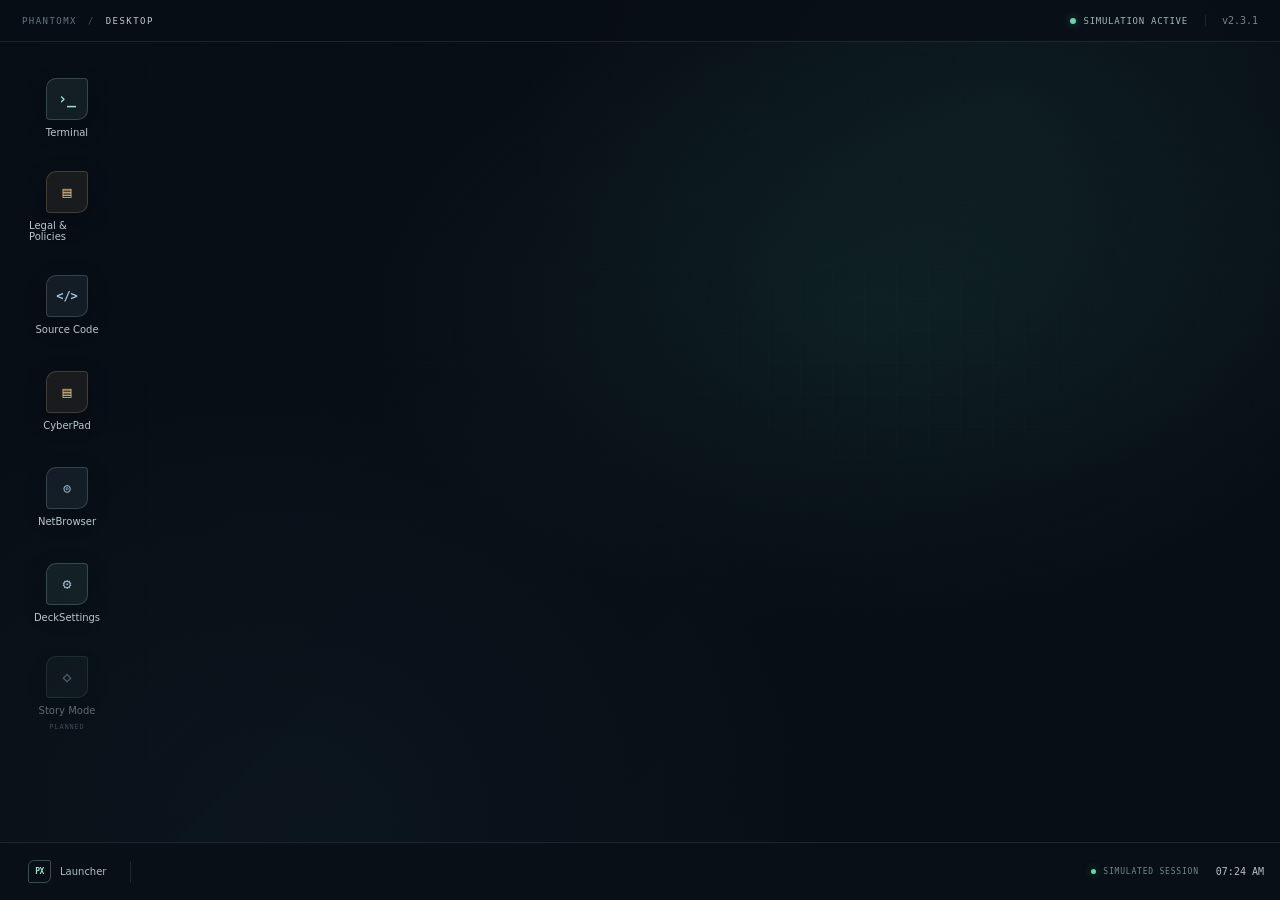
==== index.html @ 0cf3b045 "Label NetBrowser public web mode" ====
<!DOCTYPE html>
<html lang="en">
<head>
  <meta charset="UTF-8">
  <meta name="viewport" content="width=device-width, initial-scale=1.0">
  <meta name="description" content="PhantomX is a browser-based cyberdeck launcher and simulation platform for fictional systems and simulated command-line experiences.">
  <meta name="theme-color" content="#080e16">
  <meta name="color-scheme" content="dark">
  <title>PhantomX — Cyberdeck Launcher</title>
  <link rel="icon" href="./assets/phantomx-icon.svg" type="image/svg+xml">
  <link rel="apple-touch-icon" href="./assets/phantomx-icon.svg">
  <link rel="manifest" href="./manifest.json">
  <link rel="stylesheet" href="./style.css">
</head>
<body>
  <main id="desktop" aria-label="PhantomX cyberdeck launcher">
    <aside class="launcher-sidebar" aria-label="Launcher navigation">
      <a class="brand" href="./" aria-label="PhantomX home">
        <span class="brand-mark" aria-hidden="true">PX</span>
        <span class="brand-copy"><strong>PHANTOMX</strong><small>CYBERDECK LAUNCHER</small></span>
      </a>

      <div class="sidebar-divider"></div>
      <p class="sidebar-caption">WORKSPACE</p>
      <nav class="sidebar-nav" aria-label="Workspace">
        <a class="nav-link is-current" href="#overview" aria-current="page">
          <svg viewBox="0 0 24 24" aria-hidden="true"><rect x="3.5" y="3.5" width="7" height="7" rx="1.2"/><rect x="13.5" y="3.5" width="7" height="7" rx="1.2"/><rect x="3.5" y="13.5" width="7" height="7" rx="1.2"/><rect x="13.5" y="13.5" width="7" height="7" rx="1.2"/></svg>
          <span class="nav-label">Overview</span>
        </a>
        <button class="nav-link" type="button" data-window-launch="terminal-window">
          <svg viewBox="0 0 24 24" aria-hidden="true"><path d="m5 7 5 5-5 5"/><path d="M12 17h7"/></svg>
          <span class="nav-label">Terminal</span>
          <span class="nav-indicator" aria-hidden="true"></span>
        </button>
      </nav>

      <p class="sidebar-caption sidebar-caption-spaced">RESOURCES</p>
      <nav class="sidebar-nav" aria-label="Resources">
        <a class="nav-link" href="./legal/">
          <svg viewBox="0 0 24 24" aria-hidden="true"><path d="M6 3.75h8l4 4v12.5H6z"/><path d="M14 3.75v4h4M9 12h6M9 16h6"/></svg>
          <span class="nav-label">Legal &amp; policies</span>
        </a>
        <a class="nav-link" href="https://github.com/vruntime-labs/phantomx-os" target="_blank" rel="noopener noreferrer">
          <svg viewBox="0 0 24 24" aria-hidden="true"><path d="M9 19c-4.2 1.3-4.2-2.1-5.9-2.5M15 21v-3.4a3 3 0 0 0-.8-2.3c2.7-.3 5.5-1.3 5.5-6A4.7 4.7 0 0 0 18.4 6a4.3 4.3 0 0 0-.1-3.1S17.2 2.6 15 4.1a12.5 12.5 0 0 0-6 0C6.8 2.6 5.7 2.9 5.7 2.9A4.3 4.3 0 0 0 5.6 6a4.7 4.7 0 0 0-1.3 3.3c0 4.7 2.8 5.7 5.5 6A3 3 0 0 0 9 17.6V21"/></svg>
          <span class="nav-label">Source code</span>
          <span class="external-mark" aria-hidden="true">↗</span>
        </a>
      </nav>

      <div class="sidebar-bottom">
        <span class="sidebar-live-dot" aria-hidden="true"></span>
        <span class="sidebar-bottom-copy"><strong>BROWSER EDITION</strong><small>Simulation environment</small></span>
      </div>
    </aside>

    <section class="workspace" aria-label="Launcher workspace">
      <header class="topbar">
        <div class="breadcrumb"><span>PHANTOMX</span><span class="breadcrumb-slash">/</span><strong>DESKTOP</strong></div>
        <div class="topbar-right">
          <span class="environment-status"><span class="status-dot" aria-hidden="true"></span>SIMULATION ACTIVE</span>
          <span class="topbar-version">v2.3.1</span>
        </div>
      </header>

      <div class="desktop-canvas" aria-label="PhantomX desktop">
        <div class="desktop-shortcuts" aria-label="Desktop shortcuts">
          <button class="desktop-shortcut" type="button" data-window-launch="terminal-window">
            <span class="desktop-shortcut-icon terminal-shortcut-icon">›_</span><span>Terminal</span>
          </button>
          <a class="desktop-shortcut" href="./legal/">
            <span class="desktop-shortcut-icon docs-shortcut-icon">▤</span><span>Legal &amp; Policies</span>
          </a>
          <a class="desktop-shortcut" href="https://github.com/vruntime-labs/phantomx-os" target="_blank" rel="noopener noreferrer">
            <span class="desktop-shortcut-icon code-shortcut-icon">&lt;/&gt;</span><span>Source Code</span>
          </a>
          <button class="desktop-shortcut" type="button" data-window-launch="cyberpad-window"><span class="desktop-shortcut-icon docs-shortcut-icon">▤</span><span>CyberPad</span></button>
          <button class="desktop-shortcut" type="button" data-window-launch="netbrowser-window"><span class="desktop-shortcut-icon code-shortcut-icon">◎</span><span>NetBrowser</span></button>
          <button class="desktop-shortcut" type="button" data-window-launch="deck-settings-window"><span class="desktop-shortcut-icon mission-shortcut-icon">⚙</span><span>DeckSettings</span></button>
          <button class="desktop-shortcut" type="button" disabled aria-label="Story Mode planned">
            <span class="desktop-shortcut-icon mission-shortcut-icon">◇</span><span>Story Mode</span><small>PLANNED</small>
          </button>
        </div>
      </div>
      <div class="workspace-content" id="overview">
        <section class="welcome" aria-labelledby="welcome-title">
          <div class="eyebrow"><span class="eyebrow-line"></span>BROWSER-BASED CYBERDECK</div>
          <h1 id="welcome-title">Enter a world<br>built for <em>simulation.</em></h1>
          <p class="welcome-copy">A browser-based cyberdeck for simulated command-line experiences and fictional systems, with story-driven missions planned for a future phase.</p>
          <div class="welcome-actions">
            <button class="primary-action" type="button" data-window-launch="terminal-window">
              <span>Open terminal</span>
              <svg viewBox="0 0 20 20" aria-hidden="true"><path d="M4 10h11M10 5l5 5-5 5"/></svg>
            </button>
            <a class="secondary-action" href="https://github.com/vruntime-labs/phantomx-os#readme" target="_blank" rel="noopener noreferrer">Read project overview <span aria-hidden="true">↗</span></a>
          </div>
          <div class="welcome-meta" aria-label="Environment details">
            <span><i></i> NO HOST ACCESS</span>
            <span><i></i> LOCAL SESSION</span>
            <span><i></i> WEB APP</span>
          </div>
        </section>

        <section class="quick-access" aria-labelledby="quick-title">
          <div class="section-heading">
            <div><span class="section-kicker">GET STARTED</span><h2 id="quick-title">Quick access</h2></div>
            <span class="section-count">03 RESOURCES</span>
          </div>

          <div class="resource-list">
            <button class="resource-card" type="button" data-window-launch="terminal-window">
              <span class="resource-icon terminal-icon" aria-hidden="true"><svg viewBox="0 0 24 24"><path d="m5 7 5 5-5 5M12 17h7"/></svg></span>
              <span class="resource-copy"><strong>Cyberdeck Terminal</strong><small>Explore the simulated command line</small></span>
              <span class="resource-arrow" aria-hidden="true">↗</span>
            </button>
            <a class="resource-card" href="./legal/">
              <span class="resource-icon docs-icon" aria-hidden="true"><svg viewBox="0 0 24 24"><path d="M6 3.75h8l4 4v12.5H6z"/><path d="M14 3.75v4h4M9 12h6M9 16h6"/></svg></span>
              <span class="resource-copy"><strong>Legal &amp; policies</strong><small>Privacy, terms and responsible-use policies</small></span>
              <span class="resource-arrow" aria-hidden="true">↗</span>
            </a>
            <a class="resource-card" href="https://github.com/vruntime-labs/phantomx-os" target="_blank" rel="noopener noreferrer">
              <span class="resource-icon code-icon" aria-hidden="true"><svg viewBox="0 0 24 24"><path d="m8 8-4 4 4 4M16 8l4 4-4 4M14 5l-4 14"/></svg></span>
              <span class="resource-copy"><strong>Open-source repository</strong><small>Inspect the code and contribute</small></span>
              <span class="resource-arrow" aria-hidden="true">↗</span>
            </a>
          </div>
        </section>

        <div class="session-note">
          <span class="session-note-mark" aria-hidden="true">i</span>
          <p><strong>Simulation boundary</strong> PhantomX runs in your browser. Terminal commands and example files are simulated; they do not access your device or execute a host shell.</p>
        </div>
      </div>
    </section>

    <section id="vfs-explorer-window" class="window vfs-window" aria-label="VFS Explorer" aria-hidden="true" style="display:none; top:88px; left:180px; width:min(900px, calc(100vw - 220px)); height:min(590px, calc(100vh - 150px))">
      <header class="window-header" data-window-drag-handle>
        <div class="window-title"><span class="terminal-title-mark" aria-hidden="true">PX</span><span>VFS EXPLORER</span><span class="window-title-divider">/</span><span class="window-title-muted">VIRTUAL FILESYSTEM</span></div>
        <div class="window-controls" aria-label="Window controls">
          <button class="window-dot yellow" type="button" aria-label="Minimize VFS Explorer" title="Minimize" data-window-action="minimize"></button>
          <button class="window-dot green" type="button" aria-label="Maximize VFS Explorer" title="Maximize or restore" data-window-action="maximize"></button>
          <button class="window-dot red" type="button" aria-label="Close VFS Explorer" title="Close" data-window-action="close"></button>
        </div>
      </header>
      <div class="vfs-toolbar">
        <button type="button" data-vfs-up aria-label="Go to parent folder" title="Up">↑</button>
        <button type="button" data-vfs-refresh aria-label="Refresh files" title="Refresh">↻</button>
        <span id="vfs-current-path">/</span>
        <input id="vfs-new-name" type="text" placeholder="New item name" aria-label="New file or folder name">
        <button type="button" data-vfs-create="file">New file</button>
        <button type="button" data-vfs-create="folder">New folder</button>
      </div>
      <div class="vfs-content">
        <nav class="vfs-sidebar" aria-label="Virtual filesystem locations">
          <button type="button" data-vfs-navigate="/">Root</button>
          <button type="button" data-vfs-navigate="/home">Home</button>
          <button type="button" data-vfs-navigate="/sys">System</button>
          <button type="button" data-vfs-navigate="/logs">Logs</button>
        </nav>
        <div class="vfs-main">
          <div class="vfs-file-list-wrap">
            <div class="vfs-list-heading"><span>NAME</span><span>TYPE</span><span>SIZE</span></div>
            <div id="vfs-file-list" class="vfs-file-list" role="list" aria-label="Files and folders"></div>
          </div>
          <aside class="vfs-preview">
            <div class="vfs-preview-heading"><span>PREVIEW</span><span id="vfs-preview-path">NO FILE SELECTED</span></div>
            <textarea id="vfs-preview-content" spellcheck="false" aria-label="Selected virtual file contents" placeholder="Select a file to preview its contents." disabled></textarea>
            <div class="vfs-preview-footer">
              <span id="vfs-preview-status">READ ONLY UNTIL A FILE IS SELECTED</span>
              <button type="button" id="vfs-save-file" disabled>Save changes</button>
            </div>
          </aside>
        </div>
      </div>
    </section>

    <section id="cyberpad-window" class="window core-app-window" aria-label="CyberPad" aria-hidden="true" style="display:none; top:70px; left:150px; width:min(900px, calc(100vw - 220px)); height:min(620px, calc(100vh - 140px))">
      <header class="window-header" data-window-drag-handle>
        <div class="window-title"><span class="terminal-title-mark">PX</span><span>CYBERPAD</span><span class="window-title-divider">/</span><span class="window-title-muted">VIRTUAL NOTEBOOK</span></div>
        <div class="window-controls"><button class="window-dot yellow" type="button" aria-label="Minimize CyberPad" data-window-action="minimize"></button><button class="window-dot green" type="button" aria-label="Maximize CyberPad" data-window-action="maximize"></button><button class="window-dot red" type="button" aria-label="Close CyberPad" data-window-action="close"></button></div>
      </header>
      <div class="core-app-toolbar"><label for="cyberpad-path">VIRTUAL FILE</label><input id="cyberpad-path" value="/home/mission-notes.md" spellcheck="false"><button id="cyberpad-load" type="button">Open</button><button id="cyberpad-save" type="button">Save</button></div>
      <div class="core-app-body cyberpad-body"><div class="core-app-intro"><strong>SIMULATION NOTEBOOK</strong><span>Edits are stored in the shared virtual filesystem, not on your device.</span></div><textarea id="cyberpad-editor" spellcheck="false" aria-label="Virtual file editor"></textarea><div id="cyberpad-status" class="core-app-status" role="status">READY</div></div>
    </section>

    <section id="netbrowser-window" class="window core-app-window" aria-label="NetBrowser" aria-hidden="true" style="display:none; top:58px; left:110px; width:min(1020px, calc(100vw - 200px)); height:min(680px, calc(100vh - 130px))">
      <header class="window-header" data-window-drag-handle>
        <div class="window-title"><span class="terminal-title-mark">PX</span><span>NETBROWSER</span><span class="window-title-divider">/</span><span class="window-title-muted">PUBLIC WEB + LOCAL INTRANET</span></div>
        <div class="window-controls"><button class="window-dot yellow" type="button" aria-label="Minimize NetBrowser" data-window-action="minimize"></button><button class="window-dot green" type="button" aria-label="Maximize NetBrowser" data-window-action="maximize"></button><button class="window-dot red" type="button" aria-label="Close NetBrowser" data-window-action="close"></button></div>
      </header>
      <div class="netbrowser-toolbar">
        <button id="netbrowser-back" type="button" aria-label="Back" title="Back">←</button>
        <button id="netbrowser-forward" type="button" aria-label="Forward" title="Forward">→</button>
        <button id="netbrowser-reload" type="button" aria-label="Reload" title="Reload">↻</button>
        <span class="netbrowser-lock" aria-hidden="true">◇</span>
        <input id="netbrowser-address" value="intranet.phantom/" aria-label="Website address" spellcheck="false" autocomplete="url">
        <button id="netbrowser-go" type="button">Go</button>
        <button id="netbrowser-open-external" type="button">Open tab ↗</button>
      </div>
      <nav class="netbrowser-bookmarks" aria-label="NetBrowser bookmarks"><button type="button" data-netbrowser-route="intranet.phantom/">Intranet</button><button type="button" data-netbrowser-route="wiki.phantom/">Research Wiki</button><button type="button" data-netbrowser-route="ops.phantom/">Operations</button><button type="button" data-netbrowser-route="https://www.wikipedia.org/">Wikipedia</button><button type="button" data-netbrowser-route="https://www.google.com/">Google</button></nav>
      <div class="netbrowser-content">
        <div id="netbrowser-status" class="core-app-status" role="status">LOCAL SIMULATION</div>
        <main id="netbrowser-page" class="netbrowser-page"></main>
        <div id="netbrowser-frame-wrap" class="netbrowser-frame-wrap" hidden>
          <iframe id="netbrowser-frame" title="External website" loading="lazy" referrerpolicy="strict-origin-when-cross-origin" allow="fullscreen; autoplay; encrypted-media; picture-in-picture"></iframe>
          <p class="netbrowser-frame-note">Websites load directly from their publishers. Some sites block embedding or restrict sign-in in embedded views. If the page is blank or incomplete, choose <strong>Open tab</strong>. PhantomX does not proxy or read the page contents.</p>
        </div>
      </div>
      <footer class="netbrowser-footer">LOCAL INTRANET + DIRECT PUBLIC WEB <span>NO PROXY · EMBEDDING DEPENDS ON EACH WEBSITE</span></footer>
    </section>

    <section id="deck-settings-window" class="window core-app-window" aria-label="DeckSettings" aria-hidden="true" style="display:none; top:95px; left:210px; width:min(760px, calc(100vw - 220px)); height:min(560px, calc(100vh - 150px))">
      <header class="window-header" data-window-drag-handle>
        <div class="window-title"><span class="terminal-title-mark">PX</span><span>DECK SETTINGS</span><span class="window-title-divider">/</span><span class="window-title-muted">LOCAL PREFERENCES</span></div>
        <div class="window-controls"><button class="window-dot yellow" type="button" aria-label="Minimize DeckSettings" data-window-action="minimize"></button><button class="window-dot green" type="button" aria-label="Maximize DeckSettings" data-window-action="maximize"></button><button class="window-dot red" type="button" aria-label="Close DeckSettings" data-window-action="close"></button></div>
      </header>
      <div class="core-app-body settings-body">
        <div class="core-app-intro"><strong>PERSONALIZE YOUR CYBERDECK</strong><span>Preferences are stored locally in this browser.</span></div>
        <section class="settings-group"><div><h3>Interface theme</h3><p>Choose the accent used across the launcher.</p></div><select id="deck-theme" aria-label="Interface theme"><option value="mint">Phantom Mint</option><option value="ice">Arctic Ice</option><option value="amber">Signal Amber</option></select></section>
        <section class="settings-group"><div><h3>Desktop texture</h3><p>Adjust the subtle desktop background treatment.</p></div><select id="deck-wallpaper" aria-label="Desktop texture"><option value="grid">Technical grid</option><option value="quiet">Quiet gradient</option><option value="scanlines">Scanlines</option></select></section>
        <section class="settings-group"><div><h3>Interface sound preference</h3><p>This preference is saved; audio cues will be used as they are added to the shell.</p></div><label class="settings-toggle"><input id="deck-sounds" type="checkbox"><span>Enable</span></label></section>
        <section class="settings-group settings-data"><div><h3>Local preferences</h3><p>Reset only PhantomX appearance and interface preferences. Virtual files currently reset when the page reloads.</p></div><button id="deck-reset-settings" type="button" class="danger-subtle">Reset preferences</button></section>
        <div id="deck-settings-status" class="core-app-status" role="status">READY</div>
      </div>
    </section>

    <section id="netradar-window" class="window simulation-window" aria-label="NetRadar" aria-hidden="true" style="display:none; top:65px; left:135px; width:min(980px,calc(100vw - 190px)); height:min(640px,calc(100vh - 130px))">
      <header class="window-header" data-window-drag-handle><div class="window-title"><span class="terminal-title-mark">PX</span><span>NETRADAR</span><span class="window-title-divider">/</span><span class="window-title-muted">SIMULATED TOPOLOGY</span></div><div class="window-controls"><button class="window-dot yellow" type="button" aria-label="Minimize NetRadar" data-window-action="minimize"></button><button class="window-dot green" type="button" aria-label="Maximize NetRadar" data-window-action="maximize"></button><button class="window-dot red" type="button" aria-label="Close NetRadar" data-window-action="close"></button></div></header>
      <div class="simulation-toolbar"><span>PROJECT ASTER / LAB NETWORK</span><span>4 NODES · SYNTHETIC DATA</span></div>
      <div class="simulation-split"><div class="radar-stage"><svg id="netradar-map" viewBox="0 0 590 330" role="group" aria-label="Fictional network topology"></svg></div><aside id="netradar-details" class="simulation-detail"></aside></div>
      <footer class="simulation-footer">FICTIONAL PRIVATE ADDRESS SPACE · NO PACKETS SENT · NO LIVE HOST SCANNING</footer>
    </section>

    <section id="packetsniffer-window" class="window simulation-window" aria-label="PacketSniffer" aria-hidden="true" style="display:none; top:55px; left:100px; width:min(1020px,calc(100vw - 180px)); height:min(660px,calc(100vh - 120px))">
      <header class="window-header" data-window-drag-handle><div class="window-title"><span class="terminal-title-mark">PX</span><span>PACKET SNIFFER</span><span class="window-title-divider">/</span><span class="window-title-muted">SYNTHETIC TRAFFIC</span></div><div class="window-controls"><button class="window-dot yellow" type="button" aria-label="Minimize PacketSniffer" data-window-action="minimize"></button><button class="window-dot green" type="button" aria-label="Maximize PacketSniffer" data-window-action="maximize"></button><button class="window-dot red" type="button" aria-label="Close PacketSniffer" data-window-action="close"></button></div></header>
      <div class="simulation-toolbar"><span>CAPTURE: ASTER-LAB-01</span><span>4 SYNTHETIC RECORDS</span></div>
      <div class="packet-layout"><div class="packet-list-wrap"><div class="packet-list-head"><span>TIME</span><span>SOURCE</span><span>DESTINATION</span><span>REQUEST</span><span>CODE</span></div><div id="packet-list" class="packet-list"></div></div>
        <section class="packet-inspector"><div class="simulation-subhead">SELECTED PACKET</div><pre id="packet-detail" class="packet-detail"></pre><label for="packet-editor">EDIT SYNTHETIC REQUEST JSON</label><textarea id="packet-editor" spellcheck="false"></textarea><div class="packet-actions"><button id="packet-replay" type="button">Replay in sandbox</button><span id="packet-status" class="core-app-status">READY</span></div></section></div>
      <footer class="simulation-footer">LOCAL FIXTURES ONLY · REPLAY NEVER SENDS A NETWORK REQUEST</footer>
    </section>

    <section id="hashbreaker-window" class="window simulation-window" aria-label="HashBreaker" aria-hidden="true" style="display:none; top:80px; left:175px; width:min(900px,calc(100vw - 220px)); height:min(620px,calc(100vh - 150px))">
      <header class="window-header" data-window-drag-handle><div class="window-title"><span class="terminal-title-mark">PX</span><span>HASHBREAKER</span><span class="window-title-divider">/</span><span class="window-title-muted">ENCODING LAB</span></div><div class="window-controls"><button class="window-dot yellow" type="button" aria-label="Minimize HashBreaker" data-window-action="minimize"></button><button class="window-dot green" type="button" aria-label="Maximize HashBreaker" data-window-action="maximize"></button><button class="window-dot red" type="button" aria-label="Close HashBreaker" data-window-action="close"></button></div></header>
      <div class="core-app-body hashbreaker-body"><div class="core-app-intro"><strong>ENCODING &amp; HASH VERIFICATION</strong><span>Base64 and Caesar are reversible encodings. A cryptographic hash is checked against a candidate; it is not decrypted.</span></div>
        <label for="hash-input">INPUT / CANDIDATE TEXT</label><textarea id="hash-input" spellcheck="false" placeholder="Enter text or a Base64 value"></textarea>
        <div class="hash-controls"><div><label for="hash-shift">CAESAR SHIFT</label><input id="hash-shift" type="number" min="0" max="25" value="3"></div><div class="hash-buttons"><button id="hash-b64-encode" type="button">Base64 encode</button><button id="hash-b64-decode" type="button">Base64 decode</button><button id="hash-caesar-encode" type="button">Caesar encode</button><button id="hash-caesar-decode" type="button">Caesar decode</button></div></div>
        <label for="hash-output">OUTPUT / DIGEST</label><textarea id="hash-output" readonly spellcheck="false" placeholder="Result appears here"></textarea>
        <section class="hash-challenge"><div><strong>SHA-256 CANDIDATE CHECK</strong><p id="hash-hint"></p><code id="hash-target"></code></div><button id="hash-verify" type="button">Check one candidate</button><button id="hash-load-challenge" type="button">Reset challenge</button></section>
        <div id="hash-status" class="core-app-status" role="status">READY · NO BRUTE-FORCE ROUTINES</div>
      </div>
      <footer class="simulation-footer">OFFLINE EXERCISES · NO CREDENTIAL ATTACKS · NO HASH DECRYPTION</footer>
    </section>

    <section id="hexscope-window" class="window simulation-window" aria-label="HexScope" aria-hidden="true" style="display:none; top:85px; left:155px; width:min(1020px,calc(100vw - 200px)); height:min(660px,calc(100vh - 140px))">
      <header class="window-header" data-window-drag-handle><div class="window-title"><span class="terminal-title-mark">PX</span><span>HEXSCOPE</span><span class="window-title-divider">/</span><span class="window-title-muted">READ-ONLY FORENSICS</span></div><div class="window-controls"><button class="window-dot yellow" type="button" aria-label="Minimize HexScope" data-window-action="minimize"></button><button class="window-dot green" type="button" aria-label="Maximize HexScope" data-window-action="maximize"></button><button class="window-dot red" type="button" aria-label="Close HexScope" data-window-action="close"></button></div></header>
      <div class="core-app-toolbar"><label for="hexscope-file">VIRTUAL LOG</label><select id="hexscope-file"><option value="/logs/auth.log">auth.log</option><option value="/logs/trace.log">trace.log</option></select><input id="hexscope-search" placeholder="Filter log lines..." aria-label="Filter log lines"></div>
      <div class="hexscope-layout"><section><div class="simulation-subhead">TEXT VIEW</div><pre id="hexscope-text" class="hexscope-text"></pre></section><section><div class="simulation-subhead">HEX VIEW · FIRST 256 BYTES</div><pre id="hexscope-hex" class="hexscope-hex"></pre></section></div>
      <footer class="simulation-footer"><span id="hexscope-status" class="core-app-status">READ ONLY</span> · NO TRACE WIPING OR EVIDENCE MODIFICATION</footer>
    </section>

    <section id="opencam-window" class="window simulation-window" aria-label="OpenCam Viewer" aria-hidden="true" style="display:none; top:45px; left:85px; width:min(1040px,calc(100vw - 160px)); height:min(700px,calc(100vh - 110px))">
      <header class="window-header" data-window-drag-handle><div class="window-title"><span class="terminal-title-mark">PX</span><span>OPENCAM VIEWER</span><span class="window-title-divider">/</span><span class="window-title-muted">PUBLIC CAMERA DIRECTORY</span></div><div class="window-controls"><button class="window-dot yellow" type="button" aria-label="Minimize OpenCam Viewer" data-window-action="minimize"></button><button class="window-dot green" type="button" aria-label="Maximize OpenCam Viewer" data-window-action="maximize"></button><button class="window-dot red" type="button" aria-label="Close OpenCam Viewer" data-window-action="close"></button></div></header>
      <div class="opencam-toolbar"><div><strong>PUBLIC CAMERA DIRECTORY</strong><span>Open operator-published cameras and verified preview feeds</span></div><select id="opencam-category" aria-label="Filter camera category"><option value="all">All permitted categories</option><option value="traffic">Traffic</option><option value="weather">Weather</option><option value="park">Parks</option><option value="wildlife">Wildlife</option><option value="ski">Ski</option><option value="surf">Surf</option><option value="volcano">Volcano</option><option value="aurora">Aurora</option></select><button id="opencam-load" type="button">Load image previews</button></div>
      <div class="opencam-video-toolbar">
        <input id="opencam-video-url" type="url" placeholder="Paste an OpenCCTV camera page URL…" aria-label="OpenCCTV camera page URL">
        <button id="opencam-load-video" type="button">Load CCTV video</button>
        <button id="opencam-load-directory" type="button">Browse OpenCCTV</button>
        <button id="opencam-open-video-tab" type="button">Open source tab ↗</button>
      </div>
      <div class="opencam-content">
        <div id="opencam-status" class="core-app-status" role="status">PUBLIC CAMERA VIEWER READY · LOAD A DIRECTORY OR A CAMERA PAGE</div>
        <div id="opencam-player-wrap" class="opencam-player-wrap">
          <div id="opencam-player-empty" class="simulation-empty">Browse the OpenCCTV public camera directory, then paste a camera page address here. Camera pages that provide an official embed can display their own live video or refreshed image. Availability and media type depend on the publisher.</div>
          <iframe id="opencam-player" title="OpenCCTV public camera viewer" loading="lazy" referrerpolicy="strict-origin-when-cross-origin" allow="autoplay; fullscreen; picture-in-picture" allowfullscreen hidden></iframe>
        </div>
        <div class="opencam-section-heading"><strong>OPEN EYE · FREE PUBLIC PREVIEWS</strong><span>Still images, not continuous video</span></div>
        <div id="opencam-grid" class="opencam-grid"><p class="simulation-empty">Public camera previews load only after you request them. No location permission is needed.</p></div>
      </div>
      <footer class="simulation-footer"><span>PUBLIC SOURCES ONLY · NO PRIVATE CAMERA DISCOVERY OR STREAM BYPASS</span><button id="opencam-open-catalog" type="button">Open OpenEye directory ↗</button></footer>
    </section>

    <section id="terminal-window" class="window" aria-label="Cyberdeck Terminal" aria-hidden="true" style="display:none; top:112px">
      <header class="window-header" data-window-drag-handle>
        <div class="window-title"><span class="terminal-title-mark" aria-hidden="true">PX</span><span>TERMINAL</span><span class="window-title-divider">/</span><span class="window-title-muted">SESSION 01</span></div>
        <div class="window-controls" aria-label="Window controls">
          <button class="window-dot yellow" type="button" aria-label="Minimize Terminal" title="Minimize" data-window-action="minimize"></button>
          <button class="window-dot green" type="button" aria-label="Maximize Terminal" title="Maximize or restore" data-window-action="maximize"></button>
          <button class="window-dot red" type="button" aria-label="Close Terminal" title="Close" data-window-action="close"></button>
        </div>
      </header>
      <div id="terminal-body" class="window-body" role="log" aria-live="polite" aria-relevant="additions text">
        <p class="terminal-system-line">PHANTOMX INTERACTIVE CONSOLE <span>v2.3.1</span></p>
        <p>Browser session initialized.</p>
        <p>Type <span class="highlight">help</span> to view available commands.</p>
      </div>
      <form id="terminal-form" class="terminal-input-line" autocomplete="off">
        <label class="prompt" for="command-input">guest<span>@</span>phantomx:<b>/</b>$</label>
        <input type="text" id="command-input" name="command" autocomplete="off" autocapitalize="off" spellcheck="false" aria-label="Terminal command">
      </form>
    </section>
  </main>

  <aside id="start-menu" class="start-menu" aria-label="Start menu" aria-hidden="true">
    <div class="start-menu-brand"><span class="brand-mark small" aria-hidden="true">PX</span><span><strong>PHANTOMX</strong><small>LAUNCHER MENU</small></span></div>
    <label class="start-search-label" for="start-search">SEARCH APPLICATIONS</label>
    <input id="start-search" class="start-search" type="search" placeholder="Search apps..." autocomplete="off">
    <div class="start-menu-section-label">APPLICATIONS</div>
    <div id="start-app-list" class="start-app-list" aria-label="Registered applications"></div>
    <div class="start-menu-section-label start-links-heading">PROJECT RESOURCES</div>
    <nav class="start-links" aria-label="Project pages">
      <a href="./privacy/">Privacy Policy</a>
      <a href="./contributors/">Contributors</a>
      <a href="./legal/">Legal &amp; Policies</a>
      <a href="./security/">Security Policy</a>
      <a href="https://github.com/vruntime-labs/phantomx-os" target="_blank" rel="noopener noreferrer">Source Repository <span>↗</span></a>
    </nav>
    <div class="start-menu-footer">BROWSER EDITION <span>v2.3.1</span></div>
  </aside>

  <footer id="taskbar" aria-label="Launcher taskbar">
    <button class="start-btn" type="button" aria-expanded="false" aria-controls="start-menu" onclick="toggleStartMenu()"><span class="start-btn-mark" aria-hidden="true">PX</span><span>Launcher</span></button>
    <div class="taskbar-separator" aria-hidden="true"></div>
    <div id="taskbar-apps" class="taskbar-apps" aria-label="Running applications"></div>
    <div class="taskbar-right"><span class="taskbar-session"><i></i> SIMULATED SESSION</span><time id="taskbar-clock" class="taskbar-clock" aria-label="Local time">--:--</time></div>
  </footer>

  <script src="./kernel.js"></script>
  <script src="./apps/app-manifests.js"></script>
  <script src="./apps/browser-utils.js"></script>
  <script src="./app-registry.js"></script>
  <script src="./vfs.js"></script>
  <script src="./apps/core-apps.js"></script>
  <script src="./apps/simulation-data.js"></script>
  <script src="./apps/simulation-tools.js"></script>
  <script src="./public-pages.js"></script>
  <script src="./script.js"></script>
  <script>
    if ('serviceWorker' in navigator) {
      window.addEventListener('load', () => {
        navigator.serviceWorker.register('./sw.js').catch((error) => {
          console.warn('PhantomX offline support could not be registered:', error);
        });
      });
    }
  </script>
</body>
</html>
---- style.css ----
:root {
  color-scheme: dark;
  font-family: "Segoe UI", "Helvetica Neue", system-ui, sans-serif;
  background: #080e16;
  color: #e9f0f4;
  --taskbar-height: 58px;
  --sidebar-width: 228px;
  --ink: #080e16;
  --panel: #101923;
  --panel-raised: #14212c;
  --line: rgba(177, 201, 211, .12);
  --muted: #82949e;
  --soft: #b7c5cb;
  --text: #e9f0f4;
  --mint: #9fe3c4;
  --mint-strong: #6bd5a6;
  --amber: #e4b77a;
  --mono: "Cascadia Code", "SFMono-Regular", Consolas, monospace;
}
* { box-sizing: border-box; }
html, body { width: 100%; height: 100%; margin: 0; }
body {
  min-height: 100vh;
  overflow: hidden;
  color: var(--text);
  background:
    radial-gradient(ellipse at 79% 12%, rgba(38, 91, 86, .17), transparent 34%),
    radial-gradient(ellipse at 23% 92%, rgba(36, 75, 89, .14), transparent 40%),
    #080e16;
}
body::before {
  position: fixed;
  inset: 0;
  z-index: 0;
  pointer-events: none;
  content: "";
  opacity: .16;
  background-image: linear-gradient(rgba(150, 186, 183, .055) 1px, transparent 1px), linear-gradient(90deg, rgba(150, 186, 183, .055) 1px, transparent 1px);
  background-size: 48px 48px;
  mask-image: linear-gradient(90deg, transparent, #000 22%, #000 85%, transparent);
}
button, input { font: inherit; }
button { color: inherit; }
button, a { -webkit-tap-highlight-color: transparent; }
a { color: inherit; }
#desktop {
  position: absolute;
  inset: 0 0 var(--taskbar-height);
  z-index: 1;
  display: grid;
  grid-template-columns: var(--sidebar-width) minmax(0, 1fr);
  overflow: hidden;
}
.launcher-sidebar {
  position: relative;
  z-index: 12;
  display: flex;
  flex-direction: column;
  min-width: 0;
  padding: 25px 16px 18px;
  border-right: 1px solid var(--line);
  background: rgba(10, 17, 25, .92);
}
.brand {
  display: flex;
  align-items: center;
  gap: 11px;
  min-height: 46px;
  padding: 0 7px;
  text-decoration: none;
}
.brand-mark {
  display: grid;
  width: 38px;
  height: 38px;
  flex: 0 0 38px;
  place-items: center;
  border: 1px solid rgba(159, 227, 196, .34);
  border-radius: 11px 4px 11px 4px;
  background: linear-gradient(145deg, rgba(111, 202, 164, .17), rgba(111, 202, 164, .035));
  color: var(--mint);
  font: 700 12px var(--mono);
  letter-spacing: -.08em;
}
.brand-copy, .sidebar-bottom-copy, .start-menu-brand > span:last-child {
  display: flex;
  flex-direction: column;
  gap: 4px;
  min-width: 0;
}
.brand-copy strong, .start-menu-brand strong {
  color: #f1f6f5;
  font-size: 12px;
  letter-spacing: .16em;
}
.brand-copy small, .start-menu-brand small {
  color: #748891;
  font: 9px var(--mono);
  letter-spacing: .1em;
  white-space: nowrap;
}
.sidebar-divider { height: 1px; margin: 26px 2px 24px; background: var(--line); }
.sidebar-caption {
  margin: 0 9px 11px;
  color: #61747d;
  font: 9px var(--mono);
  letter-spacing: .17em;
}
.sidebar-caption-spaced { margin-top: 30px; }
.sidebar-nav { display: flex; flex-direction: column; gap: 5px; }
.nav-link {
  position: relative;
  display: flex;
  width: 100%;
  min-height: 42px;
  align-items: center;
  gap: 12px;
  padding: 0 11px;
  border: 1px solid transparent;
  border-radius: 7px;
  background: transparent;
  color: #91a2aa;
  font-size: 12px;
  text-align: left;
  text-decoration: none;
  cursor: pointer;
  transition: color 160ms ease, background 160ms ease, border-color 160ms ease;
}
.nav-link svg, .resource-icon svg, .start-app-icon svg {
  width: 17px;
  height: 17px;
  fill: none;
  stroke: currentColor;
  stroke-width: 1.5;
  stroke-linecap: round;
  stroke-linejoin: round;
}
.nav-link:hover { border-color: rgba(159, 227, 196, .12); background: rgba(159, 227, 196, .055); color: #d9e9e4; }
.nav-link.is-current {
  border-color: rgba(159, 227, 196, .16);
  background: linear-gradient(90deg, rgba(107, 213, 166, .13), rgba(107, 213, 166, .035));
  color: var(--mint);
}
.nav-link.is-current::before {
  position: absolute;
  top: 9px;
  bottom: 9px;
  left: -17px;
  width: 2px;
  border-radius: 2px;
  background: var(--mint-strong);
  content: "";
}
.nav-indicator { width: 5px; height: 5px; margin-left: auto; border-radius: 50%; background: var(--mint-strong); box-shadow: 0 0 10px rgba(107, 213, 166, .55); }
.external-mark { margin-left: auto; color: #60737c; font-size: 13px; }
.sidebar-bottom {
  display: flex;
  align-items: center;
  gap: 10px;
  margin-top: auto;
  padding: 14px 8px 4px;
  border-top: 1px solid var(--line);
}
.sidebar-live-dot, .status-dot, .taskbar-session i {
  width: 7px;
  height: 7px;
  flex: 0 0 7px;
  border-radius: 50%;
  background: var(--mint-strong);
  box-shadow: 0 0 10px rgba(107, 213, 166, .48);
}
.sidebar-bottom-copy strong { color: #9cabb1; font: 9px var(--mono); letter-spacing: .1em; }
.sidebar-bottom-copy small { color: #61747d; font-size: 10px; }
.workspace { position: relative; min-width: 0; overflow: hidden; }
.topbar {
  position: relative;
  z-index: 2;
  display: flex;
  height: 66px;
  align-items: center;
  justify-content: space-between;
  gap: 16px;
  padding: 0 34px;
  border-bottom: 1px solid var(--line);
  background: rgba(8, 14, 22, .32);
}
.breadcrumb { display: flex; align-items: center; gap: 11px; color: #637780; font: 9px var(--mono); letter-spacing: .16em; }
.breadcrumb strong { color: #c0cdd0; font-weight: 500; }
.breadcrumb-slash { color: #42545c; }
.topbar-right { display: flex; align-items: center; gap: 17px; }
.environment-status { display: flex; align-items: center; gap: 8px; color: #9eb8ae; font: 9px var(--mono); letter-spacing: .08em; }
.status-dot { width: 6px; height: 6px; flex-basis: 6px; }
.topbar-version { padding-left: 16px; border-left: 1px solid var(--line); color: #71848c; font: 10px var(--mono); }
.workspace-content {
  position: relative;
  height: calc(100% - 66px);
  overflow: auto;
  padding: 54px 42px 32px;
  scrollbar-width: thin;
  scrollbar-color: #31434a transparent;
}
.welcome { position: relative; z-index: 1; width: min(420px, 39%); min-width: 330px; animation: welcome-enter 520ms cubic-bezier(.2,.75,.25,1) both; }
.eyebrow, .section-kicker, .section-count { color: #7fae9d; font: 9px var(--mono); letter-spacing: .17em; }
.eyebrow { display: flex; align-items: center; gap: 10px; }
.eyebrow-line { display: inline-block; width: 22px; height: 1px; background: var(--mint-strong); }
.welcome h1 {
  margin: 22px 0 17px;
  color: #edf4f2;
  font-size: clamp(36px, 4.1vw, 56px);
  font-weight: 560;
  line-height: 1.04;
  letter-spacing: -.065em;
}
.welcome h1 em { color: var(--mint); font-style: normal; }
.welcome-copy { max-width: 390px; margin: 0; color: #9aaab0; font-size: 13px; line-height: 1.8; }
.welcome-actions { display: flex; align-items: center; flex-wrap: wrap; gap: 17px; margin-top: 26px; }
.primary-action {
  display: inline-flex;
  min-height: 42px;
  align-items: center;
  gap: 18px;
  padding: 0 15px;
  border: 1px solid rgba(159, 227, 196, .42);
  border-radius: 5px;
  background: linear-gradient(135deg, #a6e6c9, #79d5ac);
  color: #10221c;
  font-size: 11px;
  font-weight: 700;
  cursor: pointer;
  box-shadow: 0 7px 22px rgba(74, 176, 132, .12);
  transition: transform 160ms ease, box-shadow 160ms ease, filter 160ms ease;
}
.primary-action svg { width: 16px; height: 16px; fill: none; stroke: currentColor; stroke-width: 1.7; stroke-linecap: round; stroke-linejoin: round; }
.primary-action:hover { transform: translateY(-2px); box-shadow: 0 10px 26px rgba(74, 176, 132, .2); filter: brightness(1.04); }
.secondary-action { color: #aab9bd; font-size: 11px; text-decoration: none; transition: color 160ms ease; }
.secondary-action span { padding-left: 4px; color: var(--mint); }
.secondary-action:hover { color: #e6f0ed; }
.welcome-meta { display: flex; flex-wrap: wrap; gap: 15px; margin-top: 28px; color: #71858b; font: 8px var(--mono); letter-spacing: .08em; }
.welcome-meta span { display: inline-flex; align-items: center; gap: 6px; }
.welcome-meta i { width: 4px; height: 4px; border-radius: 50%; background: #6a9f89; }
.quick-access { position: relative; z-index: 1; width: min(420px, 39%); min-width: 330px; margin-top: 46px; animation: welcome-enter 620ms 80ms cubic-bezier(.2,.75,.25,1) both; }
.section-heading { display: flex; align-items: end; justify-content: space-between; margin-bottom: 13px; }
.section-heading h2 { margin: 6px 0 0; color: #dfe9e7; font-size: 15px; font-weight: 550; letter-spacing: -.025em; }
.section-count { color: #5e7179; font-size: 8px; }
.resource-list { display: flex; flex-direction: column; gap: 7px; }
.resource-card {
  display: flex;
  width: 100%;
  min-height: 57px;
  align-items: center;
  gap: 12px;
  padding: 8px 11px;
  border: 1px solid rgba(177, 201, 211, .1);
  border-radius: 6px;
  background: rgba(17, 28, 38, .66);
  color: inherit;
  text-align: left;
  text-decoration: none;
  cursor: pointer;
  transition: border-color 160ms ease, background 160ms ease, transform 160ms ease;
}
.resource-card:hover { transform: translateX(3px); border-color: rgba(159, 227, 196, .25); background: rgba(25, 43, 49, .88); }
.resource-icon { display: grid; width: 34px; height: 34px; flex: 0 0 34px; place-items: center; border: 1px solid rgba(159, 227, 196, .15); border-radius: 5px; background: rgba(159, 227, 196, .06); color: var(--mint); }
.docs-icon { border-color: rgba(228, 183, 122, .16); background: rgba(228, 183, 122, .055); color: var(--amber); }
.code-icon { color: #9bb8d0; border-color: rgba(155, 184, 208, .17); background: rgba(155, 184, 208, .055); }
.resource-copy { display: flex; flex: 1; flex-direction: column; gap: 4px; min-width: 0; }
.resource-copy strong { color: #c9d5d7; font-size: 10px; font-weight: 600; }
.resource-copy small { overflow: hidden; color: #748890; font-size: 9px; text-overflow: ellipsis; white-space: nowrap; }
.resource-arrow { color: #71868d; font-size: 13px; transition: color 160ms ease, transform 160ms ease; }
.resource-card:hover .resource-arrow { transform: translate(2px, -2px); color: var(--mint); }
.session-note { display: flex; max-width: 420px; align-items: flex-start; gap: 10px; margin-top: 23px; padding-top: 14px; border-top: 1px solid var(--line); }
.session-note-mark { display: grid; width: 16px; height: 16px; flex: 0 0 16px; place-items: center; border: 1px solid rgba(159, 227, 196, .24); border-radius: 50%; color: var(--mint); font: 10px var(--mono); }
.session-note p { margin: 0; color: #74868d; font-size: 9px; line-height: 1.6; }
.session-note strong { display: block; margin-bottom: 2px; color: #a8b8ba; font-size: 9px; font-weight: 600; }

/* Floating terminal window */
.window {
  position: absolute;
  top: 112px;
  left: calc(var(--sidebar-width) + min(43vw, 570px));
  display: flex;
  flex-direction: column;
  width: min(590px, calc(100vw - var(--sidebar-width) - min(43vw, 570px) - 30px));
  height: min(470px, calc(100vh - 205px));
  min-width: min(320px, calc(100vw - 16px));
  min-height: 220px;
  max-width: calc(100vw - 16px);
  max-height: calc(100vh - 74px);
  overflow: hidden;
  border: 1px solid rgba(166, 201, 192, .2);
  border-radius: 9px;
  background: rgba(12, 21, 29, .97);
  box-shadow: 0 28px 80px rgba(0, 0, 0, .48), 0 0 0 1px rgba(159, 227, 196, .025);
  z-index: 10;
  animation: terminal-enter 480ms 100ms cubic-bezier(.2,.75,.25,1) both;
}
.window.maximized {
  inset: 0;
  width: 100% !important;
  height: 100% !important;
  max-width: none;
  max-height: none;
  resize: none;
  border-radius: 0;
  border: 0;
}
.window-header {
  min-height: 43px;
  flex: 0 0 auto;
  display: flex;
  align-items: center;
  justify-content: space-between;
  gap: 12px;
  padding: 9px 13px;
  border-bottom: 1px solid rgba(177, 201, 211, .1);
  background: linear-gradient(90deg, rgba(25, 39, 48, .98), rgba(17, 29, 38, .98));
  cursor: grab;
  touch-action: none;
}
.window-header:active { cursor: grabbing; }
.window-title { display: flex; align-items: center; gap: 9px; color: #d5e2de; font: 9px var(--mono); letter-spacing: .11em; }
.terminal-title-mark { display: grid; width: 22px; height: 22px; place-items: center; border: 1px solid rgba(159, 227, 196, .3); border-radius: 5px 2px 5px 2px; color: var(--mint); font-size: 8px; font-weight: 700; letter-spacing: -.08em; }
.window-title-divider { color: #455b61; }
.window-title-muted { color: #71868c; font-size: 8px; }
.window-controls { display: flex; align-items: center; gap: 8px; }
.window-dot { width: 11px; height: 11px; flex: 0 0 11px; padding: 0; border: 0; border-radius: 50%; cursor: pointer; opacity: .82; transition: opacity 140ms ease, transform 140ms ease; }
.window-dot:hover { transform: scale(1.12); opacity: 1; }
.window-dot:focus-visible, button:focus-visible, a:focus-visible, input:focus-visible { outline: 2px solid var(--mint); outline-offset: 3px; }
.window-dot.red { background: #d66d68; }
.window-dot.yellow { background: #d5ae6f; }
.window-dot.green { background: #78bd94; }
.window-body {
  flex: 1 1 auto;
  min-height: 0;
  overflow: auto;
  padding: 19px 20px;
  color: #aebdc0;
  font: 12px/1.75 var(--mono);
  white-space: pre-wrap;
  overflow-wrap: anywhere;
  user-select: text;
  scrollbar-width: thin;
  scrollbar-color: #344b4d transparent;
}
.window-body p { margin: 0 0 9px; }
.window-body .terminal-system-line { margin-bottom: 17px; color: #d1e3dc; font-size: 10px; letter-spacing: .08em; }
.terminal-system-line span { margin-left: 7px; color: #6f9989; }
.highlight, .prompt { color: var(--mint); font-weight: 600; }
.terminal-error { color: #e58e83; }
.terminal-input-line {
  display: flex;
  align-items: center;
  gap: 9px;
  flex: 0 0 auto;
  min-width: 0;
  padding: 13px 18px;
  border-top: 1px solid rgba(177, 201, 211, .1);
  background: rgba(8, 15, 21, .98);
  font: 11px var(--mono);
}
.prompt { flex: 0 0 auto; white-space: nowrap; }
.prompt span { color: #6f9989; }
.prompt b { color: #9aadb0; font-weight: 400; }
#command-input { flex: 1 1 auto; min-width: 0; padding: 2px 0; border: 0; outline: 0; background: transparent; color: #e8f0ed; font: inherit; user-select: text; }
#command-input:focus-visible { outline: none; }
.start-menu {
  position: fixed;
  left: 12px;
  bottom: calc(var(--taskbar-height) + 10px);
  z-index: 2000;
  display: none;
  flex-direction: column;
  gap: 8px;
  width: min(340px, calc(100vw - 24px));
  max-height: min(75vh, 520px);
  overflow: auto;
  padding: 17px;
  border: 1px solid rgba(159, 227, 196, .2);
  border-radius: 9px;
  background: rgba(11, 19, 27, .98);
  box-shadow: 0 24px 60px rgba(0, 0, 0, .62);
  backdrop-filter: blur(24px);
}
.start-menu.open { display: flex; animation: menu-enter 150ms ease-out both; }
.start-menu-brand { display: flex; align-items: center; gap: 10px; padding: 1px 2px 13px; border-bottom: 1px solid var(--line); }
.brand-mark.small { width: 31px; height: 31px; flex-basis: 31px; border-radius: 8px 3px 8px 3px; font-size: 10px; }
.start-menu-brand strong { font-size: 10px; }
.start-menu-brand small { font-size: 8px; }
.start-menu-section-label { margin: 7px 2px 2px; color: #627780; font: 8px var(--mono); letter-spacing: .16em; }
.start-menu-section-label.start-links-heading { margin-top: 13px; }
.start-app { display: flex; min-height: 43px; align-items: center; gap: 10px; padding: 7px 9px; border: 1px solid rgba(159, 227, 196, .13); border-radius: 6px; background: rgba(159, 227, 196, .055); color: #d6e4df; font-size: 11px; text-align: left; cursor: pointer; }
.start-app:hover { border-color: rgba(159, 227, 196, .3); background: rgba(159, 227, 196, .1); }
.start-app-icon { display: grid; width: 28px; height: 28px; place-items: center; border: 1px solid rgba(159, 227, 196, .18); border-radius: 5px; color: var(--mint); }
.start-app-icon svg { width: 15px; height: 15px; }
.start-app-state { margin-left: auto; color: #78a991; font: 8px var(--mono); letter-spacing: .08em; }
.start-links { display: flex; flex-direction: column; gap: 2px; }
.start-links a { display: flex; justify-content: space-between; padding: 9px 10px; border: 1px solid transparent; border-radius: 5px; color: #9cabb0; font-size: 10px; text-decoration: none; }
.start-links a:hover, .start-links a:focus-visible { border-color: rgba(159, 227, 196, .15); background: rgba(159, 227, 196, .06); color: var(--mint); }
.start-links a span { color: #60747c; }
.start-menu-footer { display: flex; justify-content: space-between; margin-top: 8px; padding-top: 11px; border-top: 1px solid var(--line); color: #64777e; font: 8px var(--mono); letter-spacing: .12em; }
.start-menu-footer span { color: #91a4a7; }
#taskbar {
  position: fixed;
  inset: auto 0 0;
  z-index: 1000;
  display: flex;
  align-items: center;
  gap: 12px;
  width: 100%;
  height: var(--taskbar-height);
  padding: 0 16px;
  border-top: 1px solid rgba(177, 201, 211, .13);
  background: rgba(9, 16, 23, .96);
  backdrop-filter: blur(20px);
}
.start-btn, .taskbar-item {
  display: inline-flex;
  min-height: 36px;
  align-items: center;
  gap: 9px;
  padding: 0 11px;
  border: 1px solid transparent;
  border-radius: 6px;
  background: transparent;
  color: #aebdc0;
  font-size: 10px;
  cursor: pointer;
  transition: color 150ms ease, background 150ms ease, border-color 150ms ease;
}
.start-btn:hover, .taskbar-item:hover { border-color: rgba(159, 227, 196, .16); background: rgba(159, 227, 196, .07); color: #e4efea; }
.start-btn-mark { display: grid; width: 23px; height: 23px; place-items: center; border: 1px solid rgba(159, 227, 196, .3); border-radius: 6px 2px 6px 2px; color: var(--mint); font: 700 8px var(--mono); letter-spacing: -.08em; }
.taskbar-separator { width: 1px; height: 22px; background: var(--line); }
.taskbar-apps { display: flex; flex: 1 1 auto; align-items: center; gap: 6px; min-width: 0; overflow-x: auto; overflow-y: hidden; scrollbar-width: thin; }
.taskbar-item { min-height: 34px; border-color: rgba(177, 201, 211, .08); }
.taskbar-item.is-active { border-color: rgba(159, 227, 196, .2); background: rgba(159, 227, 196, .075); color: #d4e6dc; }
.taskbar-item.is-minimized { opacity: .62; }
.taskbar-terminal-mark { color: var(--mint); font: 12px var(--mono); }
.taskbar-right { display: flex; align-items: center; gap: 17px; margin-left: auto; }
.taskbar-session { display: flex; align-items: center; gap: 7px; color: #71878b; font: 8px var(--mono); letter-spacing: .1em; }
.taskbar-session i { width: 5px; height: 5px; flex-basis: 5px; }
.taskbar-clock { color: #b5c2c2; font: 10px var(--mono); white-space: nowrap; }
@keyframes welcome-enter { from { opacity: 0; transform: translateY(9px); } to { opacity: 1; transform: translateY(0); } }
@keyframes terminal-enter { from { opacity: 0; transform: translateY(8px) scale(.995); } to { opacity: 1; transform: translateY(0) scale(1); } }
@keyframes menu-enter { from { opacity: 0; transform: translateY(5px); } to { opacity: 1; transform: translateY(0); } }
@media (max-width: 1100px) {
  :root { --sidebar-width: 76px; }
  .launcher-sidebar { align-items: center; padding-right: 10px; padding-left: 10px; }
  .brand { padding: 0; }
  .brand-copy, .sidebar-caption, .nav-label, .external-mark, .sidebar-bottom-copy { display: none; }
  .sidebar-divider { width: 100%; margin: 24px 0 20px; }
  .sidebar-nav { width: 100%; }
  .nav-link { justify-content: center; padding: 0; }
  .nav-link.is-current::before { left: -11px; }
  .nav-indicator { position: absolute; top: 7px; right: 8px; }
  .sidebar-bottom { justify-content: center; width: 100%; padding: 14px 0 4px; }
  .workspace-content { padding-right: 26px; padding-left: 28px; }
  .welcome, .quick-access { width: min(350px, 37%); min-width: 290px; }
  .window { left: calc(var(--sidebar-width) + min(36vw, 370px)); width: min(560px, calc(100vw - var(--sidebar-width) - min(36vw, 370px) - 24px)); }
}
@media (max-width: 880px) {
  :root { --taskbar-height: 54px; }
  #desktop { grid-template-columns: minmax(0, 1fr); }
  .launcher-sidebar { display: none; }
  .topbar { height: 52px; padding: 0 18px; }
  .topbar-right { gap: 10px; }
  .environment-status { font-size: 8px; }
  .topbar-version { padding-left: 10px; font-size: 9px; }
  .workspace-content { height: calc(100% - 52px); padding: 28px 20px 20px; }
  .welcome { width: 100%; min-width: 0; }
  .welcome h1 { margin-top: 15px; font-size: clamp(34px, 10vw, 46px); }
  .welcome-copy { max-width: 460px; font-size: 12px; }
  .welcome-actions { gap: 13px; margin-top: 18px; }
  .welcome-meta { gap: 10px; margin-top: 17px; font-size: 7px; }
  .quick-access { display: none; }
  .session-note { display: none; }
  .window {
    top: auto !important;
    left: 12px !important;
    bottom: 12px;
    width: calc(100vw - 24px) !important;
    height: min(42vh, 350px);
    min-width: 0;
    min-height: 190px;
    max-width: calc(100vw - 24px);
    border-radius: 8px;
  }
  .window.maximized { inset: 0; bottom: 0; width: 100% !important; height: 100% !important; }
  .window-body { padding: 13px 14px; font-size: 11px; }
  .terminal-input-line { padding: 11px 13px; gap: 7px; font-size: 10px; }
  .prompt { font-size: 9px; }
  #taskbar { padding: 0 10px; gap: 8px; }
  .start-btn { padding: 0 7px; }
  .taskbar-session { display: none; }
  .taskbar-right { gap: 0; }
}
@media (max-width: 380px) {
  .environment-status { letter-spacing: .02em; }
  .welcome h1 { font-size: 33px; }
  .secondary-action { font-size: 10px; }
  .welcome-meta { gap: 7px; }
  .welcome-meta span { gap: 4px; }
  .taskbar-item { padding: 0 8px; }
}
@media (prefers-reduced-motion: reduce) {
  *, *::before, *::after { scroll-behavior: auto !important; transition-duration: .01ms !important; animation-duration: .01ms !important; animation-iteration-count: 1 !important; }
}


/* Desktop shell evolution: preserve the existing launcher components while presenting them as a desktop. */
#desktop { grid-template-columns: minmax(0, 1fr); }
.launcher-sidebar { display: none; }
.workspace { min-height: 0; }
.topbar { height: 42px; padding: 0 22px; background: rgba(8,14,22,.76); }
.workspace-content { display: none; }
.desktop-canvas {
  position: absolute;
  inset: 42px 0 0;
  overflow: hidden;
  padding: 24px;
  background:
    radial-gradient(ellipse at 68% 34%, rgba(39,104,87,.16), transparent 42%),
    linear-gradient(135deg, rgba(9,17,24,.2), rgba(8,14,22,.08));
}
.desktop-canvas::after {
  content: "";
  position: absolute;
  inset: 0;
  pointer-events: none;
  opacity: .11;
  background-image: linear-gradient(rgba(151,190,180,.12) 1px, transparent 1px), linear-gradient(90deg, rgba(151,190,180,.12) 1px, transparent 1px);
  background-size: 32px 32px;
  mask-image: radial-gradient(ellipse at 70% 40%, #000, transparent 75%);
}
.desktop-shortcuts { position: relative; z-index: 1; display: grid; grid-auto-flow: row; grid-template-columns: 86px; gap: 12px; width: 96px; }
.desktop-shortcut {
  display: flex; min-height: 84px; flex-direction: column; align-items: center; justify-content: center; gap: 7px;
  padding: 8px 4px; border: 1px solid transparent; border-radius: 7px; background: transparent;
  color: #b9c9c8; font-size: 10px; text-decoration: none; cursor: pointer;
}
.desktop-shortcut:hover, .desktop-shortcut:focus-visible { border-color: rgba(159,227,196,.2); background: rgba(159,227,196,.075); }
.desktop-shortcut:disabled { opacity: .48; cursor: not-allowed; }
.desktop-shortcut-icon {
  display: grid; width: 42px; height: 42px; place-items: center; border: 1px solid rgba(159,227,196,.22);
  border-radius: 10px 4px 10px 4px; background: rgba(159,227,196,.08); color: var(--mint);
  font: 700 15px var(--mono); box-shadow: 0 8px 24px rgba(0,0,0,.18);
}
.docs-shortcut-icon { color: var(--amber); border-color: rgba(228,183,122,.22); background: rgba(228,183,122,.08); }
.code-shortcut-icon { color: #a9c6df; border-color: rgba(169,198,223,.22); background: rgba(169,198,223,.08); font-size: 12px; }
.mission-shortcut-icon { color: #9fb8c9; }
.desktop-shortcut small { color: #748891; font: 7px var(--mono); letter-spacing: .12em; }
.desktop-widget {
  position: absolute; z-index: 1; right: 34px; bottom: 34px; width: min(370px, calc(100% - 150px));
  padding: 20px; border: 1px solid rgba(159,227,196,.17); border-radius: 9px;
  background: linear-gradient(145deg, rgba(17,30,39,.92), rgba(10,19,27,.9));
  box-shadow: 0 22px 65px rgba(0,0,0,.26); backdrop-filter: blur(16px);
}
.desktop-widget-heading, .desktop-widget-footer { display:flex; align-items:center; justify-content:space-between; gap:12px; color:#7f9a98; font:8px var(--mono); letter-spacing:.13em; }
.widget-live { display:flex; align-items:center; gap:6px; color:#9fe3c4; }
.widget-live i { width:5px; height:5px; border-radius:50%; background:var(--mint-strong); box-shadow:0 0 9px rgba(107,213,166,.5); }
.desktop-widget h1 { margin:20px 0 8px; color:#e7f0ed; font-size:21px; font-weight:550; letter-spacing:-.045em; }
.desktop-widget p { max-width:290px; margin:0; color:#91a4a8; font-size:11px; line-height:1.7; }
.desktop-widget-stats { display:grid; grid-template-columns:repeat(3,1fr); gap:10px; margin-top:22px; padding:14px 0; border-top:1px solid var(--line); border-bottom:1px solid var(--line); }
.desktop-widget-stats div { display:flex; flex-direction:column; gap:6px; min-width:0; }
.desktop-widget-stats small { color:#657b81; font:7px var(--mono); letter-spacing:.1em; }
.desktop-widget-stats strong { color:#c5d5d1; font-size:10px; font-weight:550; }
.desktop-widget-footer { margin-top:14px; font-size:7px; }
.window { left: clamp(150px, 28vw, 390px); top: 92px; width: min(620px, calc(100vw - 430px)); height: min(500px, calc(100vh - 180px)); resize: both; }
.window-header { user-select: none; }
.start-search-label { margin: 8px 2px 0; color:#627780; font:8px var(--mono); letter-spacing:.14em; }
.start-search { width:100%; min-height:36px; padding:0 10px; border:1px solid rgba(159,227,196,.18); border-radius:5px; background:#0b151d; color:var(--text); font-size:11px; }
.start-search::placeholder { color:#637780; }
@media (max-width: 880px) {
  .topbar { height:48px; }
  .desktop-canvas { inset:48px 0 0; padding:14px; }
  .desktop-widget { right:14px; bottom:14px; width:min(330px, calc(100% - 120px)); padding:15px; }
  .desktop-widget h1 { font-size:17px; }
  .window { left:12px !important; top:auto !important; bottom:12px; width:calc(100vw - 24px) !important; height:min(46vh,360px); resize:none; }
}
@media (max-width: 520px) {
  .desktop-shortcuts { grid-template-columns:repeat(2,76px); grid-auto-flow:row; gap:6px; }
  .desktop-shortcut { min-height:72px; }
  .desktop-widget { left:14px; right:14px; bottom:14px; width:auto; }
  .desktop-widget-stats { gap:6px; }
  .desktop-widget-footer span { display:none; }
}


/* App catalog in the existing launcher menu. */
.start-app-list { display:flex; flex-direction:column; gap:5px; }
.app-tier-heading { margin-top:9px; }
.start-app:disabled { opacity:.48; cursor:not-allowed; }
.start-app:disabled:hover { border-color:rgba(159,227,196,.13); background:rgba(159,227,196,.055); }
.start-app-name { min-width:0; }
.start-app-state { white-space:nowrap; }


/* VFS Explorer — native-feeling file manager inside the existing window shell. */
.vfs-window { min-width:520px; min-height:340px; }
.vfs-toolbar { display:flex; align-items:center; gap:7px; flex:0 0 auto; min-width:0; padding:9px 11px; border-bottom:1px solid var(--line); background:#0c1720; }
.vfs-toolbar button, .vfs-preview-footer button { min-height:29px; padding:0 9px; border:1px solid rgba(159,227,196,.16); border-radius:4px; background:rgba(159,227,196,.055); color:#c6d7d1; font:9px var(--mono); cursor:pointer; }
.vfs-toolbar button:hover, .vfs-preview-footer button:hover:not(:disabled) { border-color:rgba(159,227,196,.36); color:var(--mint); }
.vfs-toolbar #vfs-current-path { flex:1 1 auto; min-width:70px; overflow:hidden; color:var(--mint); font:10px var(--mono); text-overflow:ellipsis; white-space:nowrap; }
.vfs-toolbar input { width:145px; min-width:75px; min-height:29px; padding:0 8px; border:1px solid rgba(159,227,196,.14); border-radius:4px; background:#09121a; color:var(--text); font:9px var(--mono); }
.vfs-content { display:flex; flex:1 1 auto; min-height:0; overflow:hidden; }
.vfs-sidebar { display:flex; flex:0 0 132px; flex-direction:column; gap:4px; padding:12px 8px; border-right:1px solid var(--line); background:rgba(8,15,21,.48); }
.vfs-sidebar button { padding:9px 10px; border:1px solid transparent; border-radius:4px; background:transparent; color:#8fa4a7; font-size:10px; text-align:left; cursor:pointer; }
.vfs-sidebar button:hover { border-color:rgba(159,227,196,.14); background:rgba(159,227,196,.06); color:var(--mint); }
.vfs-main { display:grid; grid-template-columns:minmax(0,1.05fr) minmax(0,.95fr); flex:1 1 auto; min-width:0; min-height:0; }
.vfs-file-list-wrap { min-width:0; min-height:0; overflow:auto; border-right:1px solid var(--line); }
.vfs-list-heading, .vfs-entry { display:grid; grid-template-columns:minmax(0,1fr) 62px 54px; align-items:center; gap:8px; }
.vfs-list-heading { position:sticky; top:0; padding:10px 12px; border-bottom:1px solid var(--line); background:#101b25; color:#6e8589; font:8px var(--mono); letter-spacing:.1em; }
.vfs-entry { width:100%; min-height:38px; padding:7px 12px; border:0; border-bottom:1px solid rgba(177,201,211,.055); background:transparent; color:#b6c6c3; font:9px var(--mono); text-align:left; cursor:pointer; }
.vfs-entry:hover, .vfs-entry.is-selected { background:rgba(159,227,196,.07); color:#e0eee8; }
.vfs-entry-name { overflow:hidden; text-overflow:ellipsis; white-space:nowrap; }
.vfs-entry span:nth-child(2), .vfs-entry span:nth-child(3) { color:#71878b; font-size:8px; }
.vfs-empty { padding:18px 13px; color:#72878b; font:10px var(--mono); }
.vfs-preview { display:flex; flex-direction:column; min-width:0; min-height:0; padding:11px; background:rgba(8,15,21,.3); }
.vfs-preview-heading, .vfs-preview-footer { display:flex; align-items:center; justify-content:space-between; gap:8px; color:#748b8d; font:8px var(--mono); letter-spacing:.08em; }
.vfs-preview-heading span:last-child { overflow:hidden; color:#9fb6ad; text-overflow:ellipsis; white-space:nowrap; }
#vfs-preview-content { flex:1 1 auto; min-height:80px; width:100%; margin:10px 0; padding:10px; resize:none; border:1px solid rgba(159,227,196,.12); border-radius:4px; outline:0; background:#09121a; color:#c5d5d0; font:10px/1.65 var(--mono); }
#vfs-preview-content:disabled { opacity:.65; }
.vfs-preview-footer { flex-wrap:wrap; }
.vfs-preview-footer button:disabled { opacity:.4; cursor:not-allowed; }
@media (max-width:880px) {
  .vfs-window { min-width:0; }
  .vfs-toolbar { flex-wrap:wrap; }
  .vfs-toolbar #vfs-current-path { flex-basis:calc(100% - 90px); }
  .vfs-main { grid-template-columns:minmax(0,1fr); grid-template-rows:minmax(110px,1fr) minmax(120px,.8fr); }
  .vfs-file-list-wrap { border-right:0; border-bottom:1px solid var(--line); }
  .vfs-sidebar { flex-basis:76px; }
}


/* Tier 1 core application windows */
.core-app-window { min-width:0; min-height:0; overflow:hidden; }
.core-app-toolbar, .netbrowser-toolbar, .netbrowser-bookmarks {
  display:flex; align-items:center; gap:9px; min-height:46px; padding:8px 13px;
  border-bottom:1px solid var(--line); background:rgba(10,17,25,.9);
}
.core-app-toolbar label { color:#71878b; font:9px var(--mono); letter-spacing:.1em; white-space:nowrap; }
.core-app-toolbar input, .netbrowser-toolbar input {
  flex:1 1 auto; min-width:0; min-height:31px; padding:0 10px;
  border:1px solid rgba(159,227,196,.16); border-radius:4px;
  outline:0; background:#09121a; color:var(--text); font:10px var(--mono);
}
.core-app-toolbar button, .netbrowser-toolbar button, .netbrowser-bookmarks button,
.core-app-body button, .netbrowser-local-links button {
  min-height:30px; padding:0 11px; border:1px solid rgba(159,227,196,.2);
  border-radius:4px; background:rgba(159,227,196,.07); color:var(--mint);
  font:9px var(--mono); cursor:pointer;
}
.core-app-toolbar button:hover, .netbrowser-toolbar button:hover,
.netbrowser-bookmarks button:hover, .core-app-body button:hover,
.netbrowser-local-links button:hover { background:rgba(159,227,196,.14); }
.core-app-body { display:flex; flex:1 1 auto; min-height:0; flex-direction:column; gap:12px; padding:16px; overflow:auto; }
.core-app-intro { display:flex; flex-direction:column; gap:5px; }
.core-app-intro strong { color:var(--mint); font:10px var(--mono); letter-spacing:.13em; }
.core-app-intro span { color:var(--muted); font-size:11px; }
.cyberpad-body textarea {
  width:100%; flex:1 1 auto; min-height:180px; resize:none; padding:15px;
  border:1px solid var(--line); border-radius:5px; outline:0;
  background:#09121a; color:#d4e1dc; font:11px/1.75 var(--mono);
}
.cyberpad-body textarea:focus, .core-app-toolbar input:focus, .netbrowser-toolbar input:focus {
  border-color:rgba(159,227,196,.45);
}
.core-app-status { color:#7f9994; font:9px var(--mono); letter-spacing:.08em; }
.netbrowser-toolbar { min-height:48px; }
.netbrowser-lock { color:var(--mint); font-size:16px; }
.netbrowser-bookmarks { min-height:38px; padding-top:5px; padding-bottom:5px; }
.netbrowser-bookmarks button { min-height:25px; padding:0 9px; font-size:8px; }
.netbrowser-content { display:flex; flex:1 1 auto; min-height:0; flex-direction:column; overflow:auto; padding:12px 16px 18px; }
.netbrowser-page { width:min(760px,100%); margin:16px auto 24px; }
.netbrowser-page-heading { padding:20px 0 17px; border-bottom:1px solid var(--line); }
.netbrowser-page-heading h2 { margin:0 0 8px; color:#e5f0eb; font-size:23px; font-weight:550; }
.netbrowser-page-heading p { margin:0; color:var(--mint); font:9px var(--mono); letter-spacing:.12em; }
.netbrowser-card { margin-top:12px; padding:15px 16px; border:1px solid var(--line); border-radius:5px; background:rgba(18,31,41,.7); }
.netbrowser-card h3 { margin:0 0 8px; color:#d9e7e1; font-size:12px; }
.netbrowser-card p, .netbrowser-notice { margin:0; color:#9eafb1; font-size:11px; line-height:1.7; }
.netbrowser-notice { margin:18px auto; padding:18px; border:1px solid rgba(228,183,122,.28); border-radius:5px; color:#e4b77a; }
.netbrowser-local-links { display:flex; flex-wrap:wrap; gap:8px; margin-top:14px; }
.netbrowser-footer { display:flex; justify-content:space-between; gap:10px; padding:9px 14px; border-top:1px solid var(--line); color:#72878b; font:8px var(--mono); letter-spacing:.08em; }
.settings-body { gap:0; }
.settings-group { display:flex; align-items:center; justify-content:space-between; gap:18px; padding:17px 0; border-bottom:1px solid var(--line); }
.settings-group h3 { margin:0 0 5px; color:#dce8e3; font-size:12px; font-weight:550; }
.settings-group p { max-width:440px; margin:0; color:var(--muted); font-size:10px; line-height:1.6; }
.settings-group select { min-width:155px; min-height:34px; padding:0 9px; border:1px solid rgba(159,227,196,.18); border-radius:4px; background:#0b151e; color:var(--text); font-size:10px; }
.settings-toggle { display:flex; align-items:center; gap:8px; color:#b8c9c4; font:10px var(--mono); white-space:nowrap; }
.settings-toggle input { accent-color:var(--mint-strong); }
.settings-data { margin-top:5px; }
.core-app-body .danger-subtle { border-color:rgba(220,124,112,.3); background:rgba(220,124,112,.07); color:#e29b91; }
:root[data-phantom-theme="ice"] { --mint:#a8d9ee; --mint-strong:#76c7e7; --amber:#e4c78d; }
:root[data-phantom-theme="amber"] { --mint:#e8bd79; --mint-strong:#dfa957; --amber:#e8bd79; }
body[data-phantom-wallpaper="quiet"]::before { opacity:.07; background-image:radial-gradient(ellipse at 78% 14%,rgba(87,151,137,.25),transparent 48%); background-size:100% 100%; }
body[data-phantom-wallpaper="scanlines"]::before { opacity:.22; background-image:repeating-linear-gradient(0deg,rgba(150,186,183,.09) 0,rgba(150,186,183,.09) 1px,transparent 1px,transparent 4px); background-size:100% 4px; }
@media (max-width:760px) {
  .core-app-window { width:calc(100vw - 18px) !important; left:9px !important; }
  .core-app-toolbar { flex-wrap:wrap; }
  .core-app-toolbar input { flex-basis:100%; order:2; }
  .core-app-toolbar label { order:1; }
  .core-app-toolbar button { order:3; }
  .settings-group { align-items:flex-start; flex-direction:column; gap:10px; }
  .netbrowser-footer { flex-direction:column; }
}

/* Tier 2 simulation applications */
.simulation-window { min-width:0; min-height:0; overflow:hidden; }
.simulation-toolbar, .simulation-footer, .simulation-subhead {
  display:flex; align-items:center; justify-content:space-between; gap:12px;
  padding:10px 14px; border-bottom:1px solid var(--line); color:#81979a;
  background:rgba(9,16,23,.72); font:8px var(--mono); letter-spacing:.1em;
}
.simulation-footer { min-height:34px; border-top:1px solid var(--line); border-bottom:0; flex-wrap:wrap; }
.simulation-split { display:grid; grid-template-columns:minmax(0,1.5fr) minmax(220px,.7fr); flex:1 1 auto; min-height:0; }
.radar-stage { display:grid; place-items:center; min-width:0; min-height:0; padding:12px; background:radial-gradient(ellipse,rgba(40,96,82,.12),transparent 70%); }
#netradar-map { width:100%; max-height:100%; overflow:visible; }
.radar-edge { stroke:rgba(117,190,163,.42); stroke-width:1.5; stroke-dasharray:5 6; }
.radar-node { cursor:pointer; outline:none; }
.radar-node-ring { fill:rgba(14,39,39,.7); stroke:rgba(116,210,171,.55); stroke-width:1.5; }
.radar-node-core { fill:var(--mint); }
.radar-node-label { fill:#d7e8df; font:9px var(--mono); letter-spacing:.08em; }
.radar-node-ip { fill:#78948c; font:8px var(--mono); }
.radar-node.is-selected .radar-node-ring, .radar-node:focus .radar-node-ring { stroke:#e6c07e; stroke-width:2.5; }
.simulation-detail { display:flex; flex-direction:column; gap:10px; padding:17px; border-left:1px solid var(--line); background:rgba(10,18,26,.75); overflow:auto; }
.simulation-detail strong { color:var(--mint); font:11px var(--mono); letter-spacing:.08em; }
.simulation-detail > span { color:#b6c8c2; font:10px var(--mono); }
.simulation-detail p { color:var(--muted); font-size:11px; line-height:1.6; }
.radar-ports { display:flex; flex-direction:column; gap:7px; }
.radar-port { padding:8px; border:1px solid var(--line); border-radius:4px; color:#a7bbb5; font:9px var(--mono); }
.radar-port.open { border-color:rgba(107,213,166,.3); color:#9fe3c4; }
.radar-port.filtered { border-color:rgba(228,183,122,.25); color:#e4b77a; }
.packet-layout { display:grid; grid-template-columns:minmax(0,1.15fr) minmax(280px,.85fr); flex:1 1 auto; min-height:0; }
.packet-list-wrap { min-width:0; min-height:0; overflow:auto; }
.packet-list-head, .packet-row { display:grid; grid-template-columns:90px minmax(95px,1fr) minmax(95px,1fr) minmax(130px,1.4fr) 48px; align-items:center; gap:7px; }
.packet-list-head { position:sticky; top:0; padding:10px; background:#111d27; color:#758c90; font:8px var(--mono); letter-spacing:.07em; }
.packet-row { width:100%; min-height:40px; padding:8px 10px; border:0; border-bottom:1px solid rgba(177,201,211,.07); background:transparent; color:#a9bbb7; text-align:left; cursor:pointer; font:8px var(--mono); }
.packet-row:hover, .packet-row.is-selected { background:rgba(159,227,196,.08); color:#e5eee9; }
.packet-row span { overflow:hidden; text-overflow:ellipsis; white-space:nowrap; }
.packet-inspector { display:flex; flex-direction:column; gap:9px; min-width:0; min-height:0; padding:12px; border-left:1px solid var(--line); overflow:auto; }
.packet-detail { min-height:105px; max-height:170px; overflow:auto; margin:0; padding:10px; border:1px solid var(--line); border-radius:4px; background:#09121a; color:#9fc5b5; font:9px/1.6 var(--mono); white-space:pre-wrap; }
.packet-inspector label, .hashbreaker-body > label { color:#83999a; font:8px var(--mono); letter-spacing:.1em; }
.packet-inspector textarea, .hashbreaker-body textarea { width:100%; min-height:95px; padding:10px; resize:vertical; border:1px solid var(--line); border-radius:4px; outline:0; background:#09121a; color:#c7d8d0; font:9px/1.6 var(--mono); }
.packet-actions { display:flex; align-items:center; justify-content:space-between; flex-wrap:wrap; gap:8px; }
.packet-actions button, .hash-buttons button, .hash-challenge button, .opencam-toolbar button, .simulation-footer button {
  min-height:30px; padding:0 10px; border:1px solid rgba(159,227,196,.22); border-radius:4px;
  background:rgba(159,227,196,.07); color:var(--mint); font:8px var(--mono); cursor:pointer;
}
.packet-actions button:hover, .hash-buttons button:hover, .hash-challenge button:hover, .opencam-toolbar button:hover, .simulation-footer button:hover { background:rgba(159,227,196,.15); }
.hashbreaker-body { gap:9px; }
.hashbreaker-body > textarea { min-height:74px; }
.hash-controls { display:flex; align-items:end; gap:14px; flex-wrap:wrap; }
.hash-controls > div:first-child { display:flex; flex-direction:column; gap:6px; }
.hash-controls label { color:#83999a; font:8px var(--mono); }
.hash-controls input { width:70px; min-height:31px; padding:0 8px; border:1px solid var(--line); border-radius:4px; background:#09121a; color:var(--text); }
.hash-buttons { display:flex; flex-wrap:wrap; gap:7px; }
.hash-challenge { display:flex; align-items:center; flex-wrap:wrap; gap:10px; padding:12px; border:1px solid var(--line); border-radius:5px; background:rgba(18,31,41,.6); }
.hash-challenge > div { display:flex; flex:1 1 100%; flex-direction:column; gap:6px; min-width:0; }
.hash-challenge strong { color:var(--mint); font:9px var(--mono); letter-spacing:.1em; }
.hash-challenge p { margin:0; color:var(--muted); font-size:10px; }
.hash-challenge code { overflow-wrap:anywhere; color:#d7c091; font:9px var(--mono); }
.core-app-toolbar select { min-height:30px; padding:0 8px; border:1px solid var(--line); border-radius:4px; background:#09121a; color:var(--text); font:9px var(--mono); }
.hexscope-layout { display:grid; grid-template-columns:1fr 1fr; flex:1 1 auto; min-height:0; }
.hexscope-layout section { display:flex; min-width:0; min-height:0; flex-direction:column; overflow:hidden; }
.hexscope-layout section + section { border-left:1px solid var(--line); }
.hexscope-layout .simulation-subhead { justify-content:flex-start; }
.hexscope-text, .hexscope-hex { flex:1 1 auto; min-height:0; overflow:auto; margin:0; padding:14px; background:#09121a; color:#b8cbc4; font:9px/1.7 var(--mono); white-space:pre-wrap; overflow-wrap:anywhere; }
.hexscope-hex { color:#a5c7bd; }
.opencam-toolbar { display:flex; align-items:center; flex-wrap:wrap; gap:10px; padding:12px 14px; border-bottom:1px solid var(--line); }
.opencam-toolbar > div { display:flex; flex:1 1 200px; flex-direction:column; gap:5px; }
.opencam-toolbar strong { color:var(--mint); font:10px var(--mono); letter-spacing:.1em; }
.opencam-toolbar span { color:var(--muted); font-size:10px; }
.opencam-toolbar select { min-height:31px; padding:0 8px; border:1px solid var(--line); border-radius:4px; background:#09121a; color:var(--text); font:9px var(--mono); }
.opencam-content { display:flex; flex:1 1 auto; min-height:0; flex-direction:column; gap:12px; overflow:auto; padding:12px 14px; }
.opencam-grid { display:grid; grid-template-columns:repeat(3,minmax(0,1fr)); gap:12px; }
.opencam-card { min-width:0; overflow:hidden; border:1px solid var(--line); border-radius:5px; background:rgba(17,29,39,.78); }
.opencam-media { display:grid; aspect-ratio:16/9; place-items:center; overflow:hidden; background:#080f16; }
.opencam-media img { width:100%; height:100%; object-fit:contain; }
.opencam-card.is-unavailable .opencam-media::after { content:"PREVIEW UNAVAILABLE"; color:#87999a; font:8px var(--mono); }
.opencam-card-body { display:flex; flex-direction:column; gap:7px; padding:11px; }
.opencam-meta { display:flex; justify-content:space-between; gap:8px; color:#7f9994; font:8px var(--mono); }
.opencam-card h3 { margin:0; color:#d9e7e1; font-size:11px; font-weight:550; }
.opencam-card p { margin:0; color:var(--muted); font:9px var(--mono); }
.opencam-credit { color:var(--mint); font-size:9px; text-decoration:none; }
.opencam-credit:hover { text-decoration:underline; }
.simulation-empty { grid-column:1/-1; padding:20px; border:1px dashed rgba(159,227,196,.18); border-radius:5px; color:#899e9d; font:10px/1.6 var(--mono); }
.simulation-footer button { min-height:24px; padding:0 7px; font-size:8px; }
@media (max-width:850px) {
  .simulation-window { width:calc(100vw - 18px) !important; left:9px !important; }
  .simulation-split, .packet-layout { grid-template-columns:minmax(0,1fr); grid-template-rows:minmax(210px,1fr) minmax(130px,.7fr); }
  .simulation-detail, .packet-inspector { border-left:0; border-top:1px solid var(--line); }
  .opencam-grid { grid-template-columns:repeat(2,minmax(0,1fr)); }
}
@media (max-width:560px) {
  .packet-list-head, .packet-row { grid-template-columns:68px minmax(82px,1fr) minmax(82px,1fr) 44px; }
  .packet-list-head span:nth-child(4), .packet-row span:nth-child(4) { display:none; }
  .hexscope-layout { grid-template-columns:1fr; grid-template-rows:1fr 1fr; }
  .hexscope-layout section + section { border-left:0; border-top:1px solid var(--line); }
  .opencam-grid { grid-template-columns:1fr; }
  .simulation-toolbar, .simulation-footer { align-items:flex-start; flex-direction:column; }
}

/* Direct public web browsing and OpenCCTV viewer */
.netbrowser-toolbar { flex-wrap:wrap; }
.netbrowser-toolbar button { flex:0 0 auto; min-width:31px; }
.netbrowser-frame-wrap { display:flex; flex:1 1 auto; min-height:0; flex-direction:column; gap:8px; }
.netbrowser-frame-wrap[hidden] { display:none !important; }
.netbrowser-frame-wrap iframe { display:block; flex:1 1 auto; width:100%; min-height:220px; border:1px solid var(--line); border-radius:4px; background:#fff; }
.netbrowser-frame-note { margin:0; color:#83999a; font:9px/1.6 var(--mono); }
.netbrowser-frame-note strong { color:var(--mint); }
.netbrowser-content > .netbrowser-page[hidden] { display:none !important; }
.opencam-video-toolbar { display:flex; flex-wrap:wrap; gap:8px; padding:10px 14px; border-bottom:1px solid var(--line); background:rgba(9,16,23,.45); }
.opencam-video-toolbar input { flex:1 1 280px; min-width:150px; min-height:32px; padding:0 10px; border:1px solid rgba(159,227,196,.16); border-radius:4px; background:#09121a; color:var(--text); font:9px var(--mono); }
.opencam-video-toolbar button { min-height:31px; padding:0 10px; border:1px solid rgba(159,227,196,.22); border-radius:4px; background:rgba(159,227,196,.07); color:var(--mint); font:8px var(--mono); cursor:pointer; }
.opencam-video-toolbar button:hover { background:rgba(159,227,196,.15); }
.opencam-player-wrap { display:flex; min-height:0; flex-direction:column; }
.opencam-player-wrap iframe { display:block; width:100%; min-height:320px; flex:1 1 auto; border:1px solid var(--line); border-radius:5px; background:#080f16; }
.opencam-player-wrap iframe[hidden] { display:none !important; }
.opencam-section-heading { display:flex; justify-content:space-between; flex-wrap:wrap; gap:8px; margin-top:4px; color:var(--mint); font:8px var(--mono); letter-spacing:.1em; }
.opencam-section-heading span { color:var(--muted); letter-spacing:0; }
@media (max-width:760px) {
  .netbrowser-toolbar input { flex-basis:100%; order:5; }
  .netbrowser-toolbar #netbrowser-go { order:6; }
  .netbrowser-toolbar #netbrowser-open-external { order:7; }
  .netbrowser-frame-wrap iframe { min-height:260px; }
  .opencam-player-wrap iframe { min-height:240px; }
}
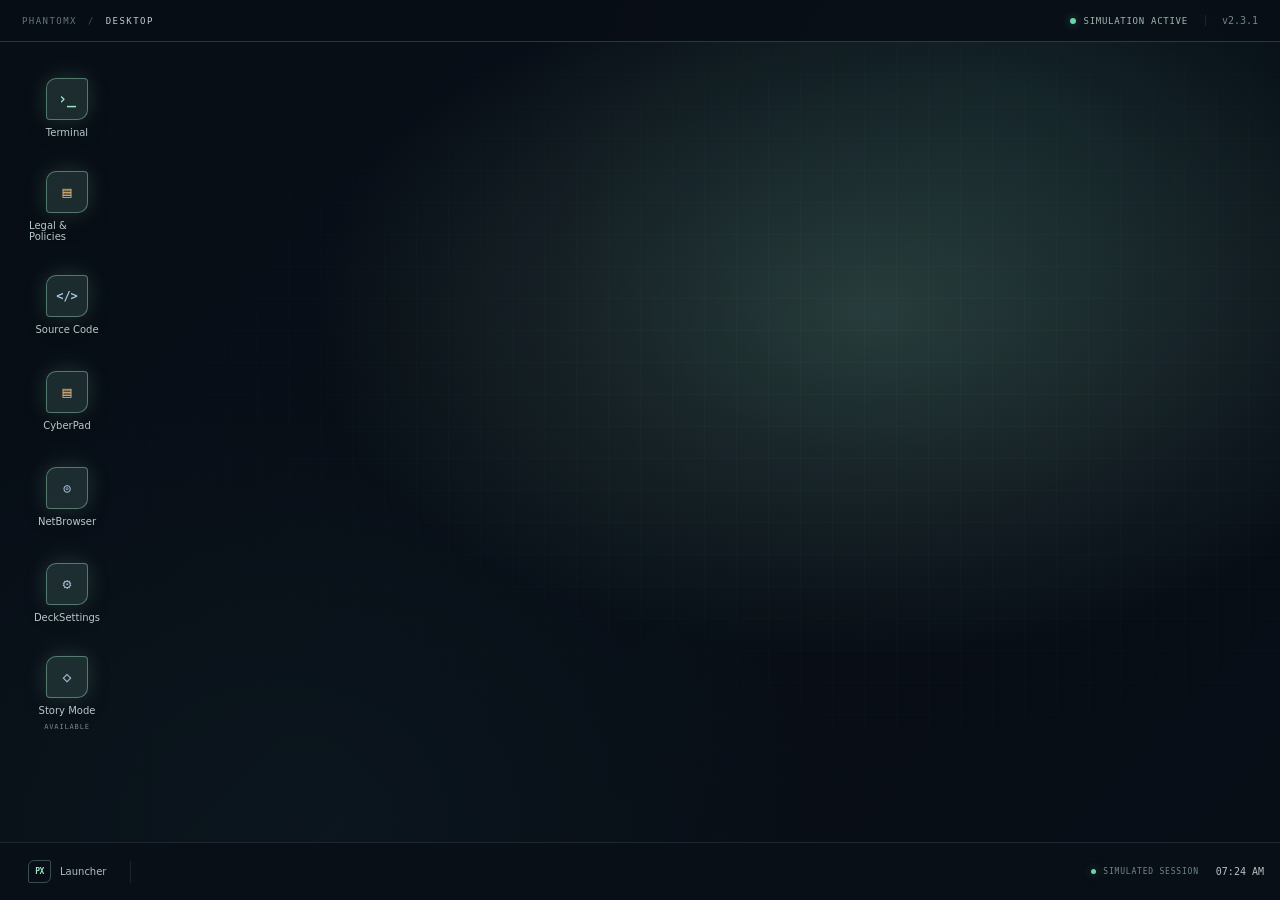
==== commit ed463707: "Add the three connected Tier 3 story application windows" ====
--- a/index.html
+++ b/index.html
@@ -76,8 +76,8 @@
           <button class="desktop-shortcut" type="button" data-window-launch="cyberpad-window"><span class="desktop-shortcut-icon docs-shortcut-icon">▤</span><span>CyberPad</span></button>
           <button class="desktop-shortcut" type="button" data-window-launch="netbrowser-window"><span class="desktop-shortcut-icon code-shortcut-icon">◎</span><span>NetBrowser</span></button>
           <button class="desktop-shortcut" type="button" data-window-launch="deck-settings-window"><span class="desktop-shortcut-icon mission-shortcut-icon">⚙</span><span>DeckSettings</span></button>
-          <button class="desktop-shortcut" type="button" disabled aria-label="Story Mode planned">
-            <span class="desktop-shortcut-icon mission-shortcut-icon">◇</span><span>Story Mode</span><small>PLANNED</small>
+          <button class="desktop-shortcut" type="button" data-window-launch="mission-control-window" aria-label="Open MissionControl">
+            <span class="desktop-shortcut-icon mission-shortcut-icon">◇</span><span>Story Mode</span><small>AVAILABLE</small>
           </button>
         </div>
       </div>
@@ -262,7 +262,7 @@
       <div class="opencam-toolbar"><div><strong>PUBLIC CAMERA DIRECTORY</strong><span>Open operator-published cameras and verified preview feeds</span></div><select id="opencam-category" aria-label="Filter camera category"><option value="all">All permitted categories</option><option value="traffic">Traffic</option><option value="weather">Weather</option><option value="park">Parks</option><option value="wildlife">Wildlife</option><option value="ski">Ski</option><option value="surf">Surf</option><option value="volcano">Volcano</option><option value="aurora">Aurora</option></select><button id="opencam-load" type="button">Load image previews</button></div>
       <div class="opencam-video-toolbar">
         <input id="opencam-video-url" type="url" placeholder="Paste an OpenCCTV camera page URL…" aria-label="OpenCCTV camera page URL">
-        <button id="opencam-load-video" type="button">Load CCTV video</button>
+        <button id="opencam-load-video" type="button">Load camera page</button>
         <button id="opencam-load-directory" type="button">Browse OpenCCTV</button>
         <button id="opencam-open-video-tab" type="button">Open source tab ↗</button>
       </div>
@@ -276,6 +276,57 @@
         <div id="opencam-grid" class="opencam-grid"><p class="simulation-empty">Public camera previews load only after you request them. No location permission is needed.</p></div>
       </div>
       <footer class="simulation-footer"><span>PUBLIC SOURCES ONLY · NO PRIVATE CAMERA DISCOVERY OR STREAM BYPASS</span><button id="opencam-open-catalog" type="button">Open OpenEye directory ↗</button></footer>
+    </section>
+
+
+    <section id="mission-control-window" class="window story-window" aria-label="MissionControl" aria-hidden="true" style="display:none; top:58px; left:105px; width:min(1000px,calc(100vw - 180px)); height:min(680px,calc(100vh - 120px))">
+      <header class="window-header" data-window-drag-handle><div class="window-title"><span class="terminal-title-mark">PX</span><span>MISSIONCONTROL</span><span class="window-title-divider">/</span><span class="window-title-muted">PROJECT ASTER</span></div><div class="window-controls"><button class="window-dot yellow" type="button" aria-label="Minimize MissionControl" data-window-action="minimize"></button><button class="window-dot green" type="button" aria-label="Maximize MissionControl" data-window-action="maximize"></button><button class="window-dot red" type="button" aria-label="Close MissionControl" data-window-action="close"></button></div></header>
+      <div class="story-toolbar"><span>CONTRACT 01 / THE QUIET RELAY</span><span>SINGLE-PLAYER · LOCAL SAVE</span></div>
+      <div class="story-layout">
+        <main class="story-main">
+          <div class="story-kicker">FIELD ANALYSIS / PROJECT ASTER</div>
+          <h2>The Quiet Relay</h2>
+          <p class="story-briefing">A routine archive maintenance window was followed by an expired analyst session. Review the synthetic relay topology, compare the packet record and inspect the local trace. Decide whether the event is consistent with scheduled maintenance or should be escalated for review.</p>
+          <div class="story-boundary">FICTIONAL CASE DATA ONLY · NO REAL NETWORK ACCESS</div>
+          <div class="story-progress-head"><strong>CASE EVIDENCE</strong><span id="mission-progress-label">0 / 3 EVIDENCE ITEMS</span></div>
+          <progress id="mission-progress" max="3" value="0" aria-label="Mission evidence progress"></progress>
+          <div id="mission-objectives" class="story-objectives"></div>
+          <div id="mission-result" class="story-result" hidden></div>
+          <div id="mission-control-status" class="core-app-status" role="status">CONTRACT AVAILABLE · AWAITING ACCEPTANCE</div>
+        </main>
+        <aside class="story-brief-panel">
+          <span class="story-panel-label">CONTRACT DOSSIER</span>
+          <div><small>DIFFICULTY</small><strong>FIELD ANALYSIS</strong></div>
+          <div><small>ENVIRONMENT</small><strong>ASTER LAB / SIMULATED</strong></div>
+          <div><small>HANDLER</small><strong>ECHO / SHADOWCOMMS</strong></div>
+          <div><small>REQUIRED EVIDENCE</small><strong>03 RECORDS</strong></div>
+          <button id="mission-start" type="button" class="story-primary-action">ACCEPT CONTRACT</button>
+          <button id="mission-reset" type="button" class="story-reset-action" hidden>RESET CAMPAIGN</button>
+          <p>Progress is stored in this browser only. Clearing browser storage clears the local campaign save.</p>
+        </aside>
+      </div>
+      <footer class="simulation-footer">STORY MODE · FICTIONAL INVESTIGATION · SINGLE-PLAYER PREVIEW</footer>
+    </section>
+
+    <section id="shadow-comms-window" class="window story-window" aria-label="ShadowComms" aria-hidden="true" style="display:none; top:85px; left:185px; width:min(760px,calc(100vw - 220px)); height:min(580px,calc(100vh - 150px))">
+      <header class="window-header" data-window-drag-handle><div class="window-title"><span class="terminal-title-mark">PX</span><span>SHADOWCOMMS</span><span class="window-title-divider">/</span><span class="window-title-muted">HANDLER CHANNEL</span></div><div class="window-controls"><button class="window-dot yellow" type="button" aria-label="Minimize ShadowComms" data-window-action="minimize"></button><button class="window-dot green" type="button" aria-label="Maximize ShadowComms" data-window-action="maximize"></button><button class="window-dot red" type="button" aria-label="Close ShadowComms" data-window-action="close"></button></div></header>
+      <div class="story-toolbar"><span>CHANNEL ECHO-01</span><span>LOCAL NARRATIVE · NO REMOTE CHAT</span></div>
+      <div class="comms-body"><div id="shadow-comms-feed" class="comms-feed" aria-live="polite"></div><div id="shadow-comms-choices" class="comms-choices"></div><div id="shadow-comms-status" class="core-app-status" role="status">STANDBY</div></div>
+      <footer class="simulation-footer">FICTIONAL HANDLER DIALOGUE · NO MULTIPLAYER CONNECTION</footer>
+    </section>
+
+    <section id="sysguard-window" class="window story-window" aria-label="SysGuard" aria-hidden="true" style="display:none; top:115px; left:245px; width:min(720px,calc(100vw - 240px)); height:min(500px,calc(100vh - 170px))">
+      <header class="window-header" data-window-drag-handle><div class="window-title"><span class="terminal-title-mark">PX</span><span>SYSGUARD</span><span class="window-title-divider">/</span><span class="window-title-muted">SIMULATION HEALTH</span></div><div class="window-controls"><button class="window-dot yellow" type="button" aria-label="Minimize SysGuard" data-window-action="minimize"></button><button class="window-dot green" type="button" aria-label="Maximize SysGuard" data-window-action="maximize"></button><button class="window-dot red" type="button" aria-label="Close SysGuard" data-window-action="close"></button></div></header>
+      <div class="sysguard-body">
+        <div class="sysguard-banner"><span class="sysguard-live-dot"></span><div><strong id="sysguard-status">SIMULATED SESSION · STANDBY</strong><small id="sysguard-stage">IDLE / NO CONTRACT</small></div></div>
+        <section class="sysguard-metrics">
+          <div class="sysguard-metric"><div><span>SIMULATED CPU LOAD</span><strong id="sysguard-cpu-value">8%</strong></div><div class="sysguard-track"><i id="sysguard-cpu-bar" style="width:8%"></i></div></div>
+          <div class="sysguard-metric"><div><span>SIMULATED MEMORY</span><strong id="sysguard-memory-value">28%</strong></div><div class="sysguard-track"><i id="sysguard-memory-bar" style="width:28%"></i></div></div>
+          <div class="sysguard-metric"><div><span>SIMULATED TRACE LEVEL</span><strong id="sysguard-trace-value">0%</strong></div><div class="sysguard-track"><i id="sysguard-trace-bar" style="width:0%"></i></div></div>
+        </section>
+        <p class="sysguard-disclaimer">These deterministic indicators are generated from fictional mission progress. They do not measure your device, network, browser processes or real-world activity.</p>
+      </div>
+      <footer class="simulation-footer">SYNTHETIC TELEMETRY · NO HOST OR NETWORK MONITORING</footer>
     </section>
 
     <section id="terminal-window" class="window" aria-label="Cyberdeck Terminal" aria-hidden="true" style="display:none; top:112px">
@@ -329,8 +380,11 @@
   <script src="./app-registry.js"></script>
   <script src="./vfs.js"></script>
   <script src="./apps/core-apps.js"></script>
+  <script src="./apps/deck-settings.js"></script>
+  <script src="./apps/story-engine.js"></script>
   <script src="./apps/simulation-data.js"></script>
   <script src="./apps/simulation-tools.js"></script>
+  <script src="./apps/story-apps.js"></script>
   <script src="./public-pages.js"></script>
   <script src="./script.js"></script>
   <script>
--- a/style.css
+++ b/style.css
@@ -824,3 +824,76 @@
   .netbrowser-frame-wrap iframe { min-height:260px; }
   .opencam-player-wrap iframe { min-height:240px; }
 }
+
+
+/* DeckSettings: high-visibility appearance tokens and desktop texture modes. */
+:root {
+  --phantom-accent-rgb: 159, 227, 196;
+  --phantom-accent-glow: rgba(159, 227, 196, .2);
+}
+:root[data-phantom-theme="ice"] {
+  --phantom-accent-rgb: 168, 217, 238;
+  --phantom-accent-glow: rgba(118, 199, 231, .24);
+}
+:root[data-phantom-theme="amber"] {
+  --phantom-accent-rgb: 232, 189, 121;
+  --phantom-accent-glow: rgba(223, 169, 87, .28);
+}
+.topbar {
+  border-bottom: 1px solid rgba(var(--phantom-accent-rgb), .2);
+}
+.desktop-canvas {
+  background:
+    radial-gradient(ellipse at 68% 34%, rgba(var(--phantom-accent-rgb), .2), transparent 46%),
+    linear-gradient(135deg, rgba(9,17,24,.2), rgba(8,14,22,.08));
+}
+.desktop-canvas::after {
+  opacity: .16;
+  background-image:
+    linear-gradient(rgba(var(--phantom-accent-rgb), .2) 1px, transparent 1px),
+    linear-gradient(90deg, rgba(var(--phantom-accent-rgb), .2) 1px, transparent 1px);
+}
+.desktop-shortcut:hover,
+.desktop-shortcut:focus-visible {
+  border-color: rgba(var(--phantom-accent-rgb), .42);
+  background: rgba(var(--phantom-accent-rgb), .12);
+}
+.desktop-shortcut-icon {
+  border-color: rgba(var(--phantom-accent-rgb), .42);
+  background: rgba(var(--phantom-accent-rgb), .14);
+  box-shadow: 0 8px 24px rgba(0,0,0,.18), 0 0 22px var(--phantom-accent-glow);
+}
+.desktop-widget {
+  border-color: rgba(var(--phantom-accent-rgb), .34);
+  box-shadow: 0 22px 65px rgba(0,0,0,.26), 0 0 34px var(--phantom-accent-glow);
+}
+.widget-live { color: var(--mint); }
+.widget-live i { box-shadow: 0 0 12px var(--phantom-accent-glow); }
+
+/* The texture is applied to the actual desktop canvas, not only the page margin. */
+body[data-phantom-wallpaper="grid"] .desktop-canvas::after {
+  opacity: .16;
+  background-image:
+    linear-gradient(rgba(var(--phantom-accent-rgb), .2) 1px, transparent 1px),
+    linear-gradient(90deg, rgba(var(--phantom-accent-rgb), .2) 1px, transparent 1px);
+  background-size: 32px 32px;
+  mask-image: radial-gradient(ellipse at 70% 40%, #000, transparent 75%);
+}
+body[data-phantom-wallpaper="quiet"] .desktop-canvas::after {
+  opacity: .035;
+  background-image: none;
+  mask-image: none;
+}
+body[data-phantom-wallpaper="scanlines"] .desktop-canvas::after {
+  z-index: 2;
+  opacity: .42;
+  background-image: repeating-linear-gradient(
+    0deg,
+    rgba(190, 215, 207, .2) 0,
+    rgba(190, 215, 207, .2) 1px,
+    transparent 1px,
+    transparent 4px
+  );
+  background-size: 100% 4px;
+  mask-image: none;
+}
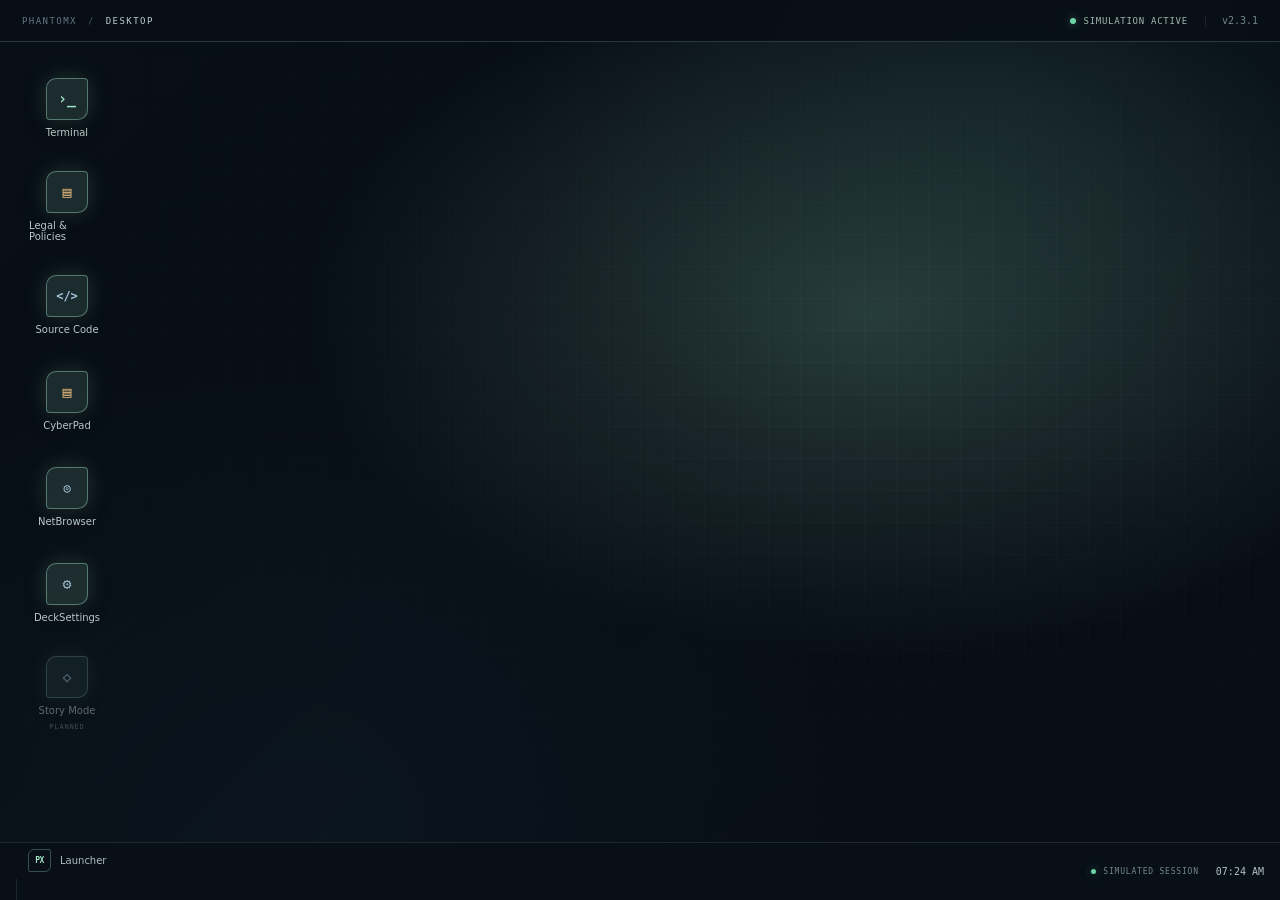
==== commit 1711293a: "Implement Mac dock and expanded DeckSettings: index.html" ====
--- a/index.html
+++ b/index.html
@@ -76,8 +76,8 @@
           <button class="desktop-shortcut" type="button" data-window-launch="cyberpad-window"><span class="desktop-shortcut-icon docs-shortcut-icon">▤</span><span>CyberPad</span></button>
           <button class="desktop-shortcut" type="button" data-window-launch="netbrowser-window"><span class="desktop-shortcut-icon code-shortcut-icon">◎</span><span>NetBrowser</span></button>
           <button class="desktop-shortcut" type="button" data-window-launch="deck-settings-window"><span class="desktop-shortcut-icon mission-shortcut-icon">⚙</span><span>DeckSettings</span></button>
-          <button class="desktop-shortcut" type="button" data-window-launch="mission-control-window" aria-label="Open MissionControl">
-            <span class="desktop-shortcut-icon mission-shortcut-icon">◇</span><span>Story Mode</span><small>AVAILABLE</small>
+          <button class="desktop-shortcut" type="button" disabled aria-label="Story Mode planned">
+            <span class="desktop-shortcut-icon mission-shortcut-icon">◇</span><span>Story Mode</span><small>PLANNED</small>
           </button>
         </div>
       </div>
@@ -208,17 +208,23 @@
       <footer class="netbrowser-footer">LOCAL INTRANET + DIRECT PUBLIC WEB <span>NO PROXY · EMBEDDING DEPENDS ON EACH WEBSITE</span></footer>
     </section>
 
-    <section id="deck-settings-window" class="window core-app-window" aria-label="DeckSettings" aria-hidden="true" style="display:none; top:95px; left:210px; width:min(760px, calc(100vw - 220px)); height:min(560px, calc(100vh - 150px))">
-      <header class="window-header" data-window-drag-handle>
-        <div class="window-title"><span class="terminal-title-mark">PX</span><span>DECK SETTINGS</span><span class="window-title-divider">/</span><span class="window-title-muted">LOCAL PREFERENCES</span></div>
+    <section id="deck-settings-window" class="window core-app-window" aria-label="DeckSettings" aria-hidden="true" style="display:none; top:72px; left:190px; width:min(780px, calc(100vw - 200px)); height:min(650px, calc(100vh - 120px))">
+      <header class="window-header" data-window-drag-handle>
+        <div class="window-title"><span class="terminal-title-mark">PX</span><span>DECK SETTINGS</span><span class="window-title-divider">/</span><span class="window-title-muted">SYSTEM PREFERENCES</span></div>
         <div class="window-controls"><button class="window-dot yellow" type="button" aria-label="Minimize DeckSettings" data-window-action="minimize"></button><button class="window-dot green" type="button" aria-label="Maximize DeckSettings" data-window-action="maximize"></button><button class="window-dot red" type="button" aria-label="Close DeckSettings" data-window-action="close"></button></div>
       </header>
       <div class="core-app-body settings-body">
-        <div class="core-app-intro"><strong>PERSONALIZE YOUR CYBERDECK</strong><span>Preferences are stored locally in this browser.</span></div>
-        <section class="settings-group"><div><h3>Interface theme</h3><p>Choose the accent used across the launcher.</p></div><select id="deck-theme" aria-label="Interface theme"><option value="mint">Phantom Mint</option><option value="ice">Arctic Ice</option><option value="amber">Signal Amber</option></select></section>
-        <section class="settings-group"><div><h3>Desktop texture</h3><p>Adjust the subtle desktop background treatment.</p></div><select id="deck-wallpaper" aria-label="Desktop texture"><option value="grid">Technical grid</option><option value="quiet">Quiet gradient</option><option value="scanlines">Scanlines</option></select></section>
-        <section class="settings-group"><div><h3>Interface sound preference</h3><p>This preference is saved; audio cues will be used as they are added to the shell.</p></div><label class="settings-toggle"><input id="deck-sounds" type="checkbox"><span>Enable</span></label></section>
-        <section class="settings-group settings-data"><div><h3>Local preferences</h3><p>Reset only PhantomX appearance and interface preferences. Virtual files currently reset when the page reloads.</p></div><button id="deck-reset-settings" type="button" class="danger-subtle">Reset preferences</button></section>
+        <div class="core-app-intro settings-intro"><strong>DECK SETTINGS</strong><span>Personalize the PhantomX workspace. Changes are saved in this browser only.</span></div>
+        <div class="settings-section-label">APPEARANCE</div>
+        <section class="settings-group"><div><h3>Accent theme</h3><p>Choose the interface highlight color.</p></div><select id="deck-theme" aria-label="Accent theme"><option value="mint">Phantom Mint</option><option value="ice">Arctic Ice</option><option value="amber">Signal Amber</option></select></section>
+        <section class="settings-group"><div><h3>Desktop texture</h3><p>Change the desktop canvas background treatment.</p></div><select id="deck-wallpaper" aria-label="Desktop texture"><option value="grid">Technical grid</option><option value="quiet">Quiet gradient</option><option value="scanlines">Scanlines</option></select></section>
+        <div class="settings-section-label">WORKSPACE</div>
+        <section class="settings-group"><div><h3>Dock magnification</h3><p>Enlarge dock icons while the pointer is over them.</p></div><label class="settings-toggle"><input id="deck-dock-magnification" type="checkbox"><span>On</span></label></section>
+        <section class="settings-group"><div><h3>Compact interface</h3><p>Use tighter spacing in application panels.</p></div><label class="settings-toggle"><input id="deck-compact-mode" type="checkbox"><span>On</span></label></section>
+        <section class="settings-group"><div><h3>Reduce motion</h3><p>Reduce interface transitions and animated effects.</p></div><label class="settings-toggle"><input id="deck-reduce-motion" type="checkbox"><span>On</span></label></section>
+        <section class="settings-group"><div><h3>Desktop status card</h3><p>Show or hide the information card on the desktop.</p></div><label class="settings-toggle"><input id="deck-show-widget" type="checkbox"><span>Show</span></label></section>
+        <div class="settings-section-label">ABOUT &amp; LOCAL DATA</div>
+        <section class="settings-group settings-data"><div><h3>Browser preferences</h3><p>Settings are stored locally. Virtual files currently reset when the page reloads. Audio cues are not implemented yet.</p></div><button id="deck-reset-settings" type="button" class="danger-subtle">Reset settings</button></section>
         <div id="deck-settings-status" class="core-app-status" role="status">READY</div>
       </div>
     </section>
@@ -276,57 +282,6 @@
         <div id="opencam-grid" class="opencam-grid"><p class="simulation-empty">Public camera previews load only after you request them. No location permission is needed.</p></div>
       </div>
       <footer class="simulation-footer"><span>PUBLIC SOURCES ONLY · NO PRIVATE CAMERA DISCOVERY OR STREAM BYPASS</span><button id="opencam-open-catalog" type="button">Open OpenEye directory ↗</button></footer>
-    </section>
-
-
-    <section id="mission-control-window" class="window story-window" aria-label="MissionControl" aria-hidden="true" style="display:none; top:58px; left:105px; width:min(1000px,calc(100vw - 180px)); height:min(680px,calc(100vh - 120px))">
-      <header class="window-header" data-window-drag-handle><div class="window-title"><span class="terminal-title-mark">PX</span><span>MISSIONCONTROL</span><span class="window-title-divider">/</span><span class="window-title-muted">PROJECT ASTER</span></div><div class="window-controls"><button class="window-dot yellow" type="button" aria-label="Minimize MissionControl" data-window-action="minimize"></button><button class="window-dot green" type="button" aria-label="Maximize MissionControl" data-window-action="maximize"></button><button class="window-dot red" type="button" aria-label="Close MissionControl" data-window-action="close"></button></div></header>
-      <div class="story-toolbar"><span>CONTRACT 01 / THE QUIET RELAY</span><span>SINGLE-PLAYER · LOCAL SAVE</span></div>
-      <div class="story-layout">
-        <main class="story-main">
-          <div class="story-kicker">FIELD ANALYSIS / PROJECT ASTER</div>
-          <h2>The Quiet Relay</h2>
-          <p class="story-briefing">A routine archive maintenance window was followed by an expired analyst session. Review the synthetic relay topology, compare the packet record and inspect the local trace. Decide whether the event is consistent with scheduled maintenance or should be escalated for review.</p>
-          <div class="story-boundary">FICTIONAL CASE DATA ONLY · NO REAL NETWORK ACCESS</div>
-          <div class="story-progress-head"><strong>CASE EVIDENCE</strong><span id="mission-progress-label">0 / 3 EVIDENCE ITEMS</span></div>
-          <progress id="mission-progress" max="3" value="0" aria-label="Mission evidence progress"></progress>
-          <div id="mission-objectives" class="story-objectives"></div>
-          <div id="mission-result" class="story-result" hidden></div>
-          <div id="mission-control-status" class="core-app-status" role="status">CONTRACT AVAILABLE · AWAITING ACCEPTANCE</div>
-        </main>
-        <aside class="story-brief-panel">
-          <span class="story-panel-label">CONTRACT DOSSIER</span>
-          <div><small>DIFFICULTY</small><strong>FIELD ANALYSIS</strong></div>
-          <div><small>ENVIRONMENT</small><strong>ASTER LAB / SIMULATED</strong></div>
-          <div><small>HANDLER</small><strong>ECHO / SHADOWCOMMS</strong></div>
-          <div><small>REQUIRED EVIDENCE</small><strong>03 RECORDS</strong></div>
-          <button id="mission-start" type="button" class="story-primary-action">ACCEPT CONTRACT</button>
-          <button id="mission-reset" type="button" class="story-reset-action" hidden>RESET CAMPAIGN</button>
-          <p>Progress is stored in this browser only. Clearing browser storage clears the local campaign save.</p>
-        </aside>
-      </div>
-      <footer class="simulation-footer">STORY MODE · FICTIONAL INVESTIGATION · SINGLE-PLAYER PREVIEW</footer>
-    </section>
-
-    <section id="shadow-comms-window" class="window story-window" aria-label="ShadowComms" aria-hidden="true" style="display:none; top:85px; left:185px; width:min(760px,calc(100vw - 220px)); height:min(580px,calc(100vh - 150px))">
-      <header class="window-header" data-window-drag-handle><div class="window-title"><span class="terminal-title-mark">PX</span><span>SHADOWCOMMS</span><span class="window-title-divider">/</span><span class="window-title-muted">HANDLER CHANNEL</span></div><div class="window-controls"><button class="window-dot yellow" type="button" aria-label="Minimize ShadowComms" data-window-action="minimize"></button><button class="window-dot green" type="button" aria-label="Maximize ShadowComms" data-window-action="maximize"></button><button class="window-dot red" type="button" aria-label="Close ShadowComms" data-window-action="close"></button></div></header>
-      <div class="story-toolbar"><span>CHANNEL ECHO-01</span><span>LOCAL NARRATIVE · NO REMOTE CHAT</span></div>
-      <div class="comms-body"><div id="shadow-comms-feed" class="comms-feed" aria-live="polite"></div><div id="shadow-comms-choices" class="comms-choices"></div><div id="shadow-comms-status" class="core-app-status" role="status">STANDBY</div></div>
-      <footer class="simulation-footer">FICTIONAL HANDLER DIALOGUE · NO MULTIPLAYER CONNECTION</footer>
-    </section>
-
-    <section id="sysguard-window" class="window story-window" aria-label="SysGuard" aria-hidden="true" style="display:none; top:115px; left:245px; width:min(720px,calc(100vw - 240px)); height:min(500px,calc(100vh - 170px))">
-      <header class="window-header" data-window-drag-handle><div class="window-title"><span class="terminal-title-mark">PX</span><span>SYSGUARD</span><span class="window-title-divider">/</span><span class="window-title-muted">SIMULATION HEALTH</span></div><div class="window-controls"><button class="window-dot yellow" type="button" aria-label="Minimize SysGuard" data-window-action="minimize"></button><button class="window-dot green" type="button" aria-label="Maximize SysGuard" data-window-action="maximize"></button><button class="window-dot red" type="button" aria-label="Close SysGuard" data-window-action="close"></button></div></header>
-      <div class="sysguard-body">
-        <div class="sysguard-banner"><span class="sysguard-live-dot"></span><div><strong id="sysguard-status">SIMULATED SESSION · STANDBY</strong><small id="sysguard-stage">IDLE / NO CONTRACT</small></div></div>
-        <section class="sysguard-metrics">
-          <div class="sysguard-metric"><div><span>SIMULATED CPU LOAD</span><strong id="sysguard-cpu-value">8%</strong></div><div class="sysguard-track"><i id="sysguard-cpu-bar" style="width:8%"></i></div></div>
-          <div class="sysguard-metric"><div><span>SIMULATED MEMORY</span><strong id="sysguard-memory-value">28%</strong></div><div class="sysguard-track"><i id="sysguard-memory-bar" style="width:28%"></i></div></div>
-          <div class="sysguard-metric"><div><span>SIMULATED TRACE LEVEL</span><strong id="sysguard-trace-value">0%</strong></div><div class="sysguard-track"><i id="sysguard-trace-bar" style="width:0%"></i></div></div>
-        </section>
-        <p class="sysguard-disclaimer">These deterministic indicators are generated from fictional mission progress. They do not measure your device, network, browser processes or real-world activity.</p>
-      </div>
-      <footer class="simulation-footer">SYNTHETIC TELEMETRY · NO HOST OR NETWORK MONITORING</footer>
     </section>
 
     <section id="terminal-window" class="window" aria-label="Cyberdeck Terminal" aria-hidden="true" style="display:none; top:112px">
@@ -367,10 +322,12 @@
     <div class="start-menu-footer">BROWSER EDITION <span>v2.3.1</span></div>
   </aside>
 
-  <footer id="taskbar" aria-label="Launcher taskbar">
-    <button class="start-btn" type="button" aria-expanded="false" aria-controls="start-menu" onclick="toggleStartMenu()"><span class="start-btn-mark" aria-hidden="true">PX</span><span>Launcher</span></button>
-    <div class="taskbar-separator" aria-hidden="true"></div>
-    <div id="taskbar-apps" class="taskbar-apps" aria-label="Running applications"></div>
+  <footer id="taskbar" aria-label="Launcher dock and session status">
+    <div class="taskbar-dock" role="toolbar" aria-label="Application dock">
+      <button class="start-btn" type="button" aria-label="Open Launcher" title="Launcher" aria-expanded="false" aria-controls="start-menu" onclick="toggleStartMenu()"><span class="start-btn-mark" aria-hidden="true">PX</span><span class="start-btn-label">Launcher</span></button>
+      <div class="taskbar-separator" aria-hidden="true"></div>
+      <div id="taskbar-apps" class="taskbar-apps" aria-label="Running applications"></div>
+    </div>
     <div class="taskbar-right"><span class="taskbar-session"><i></i> SIMULATED SESSION</span><time id="taskbar-clock" class="taskbar-clock" aria-label="Local time">--:--</time></div>
   </footer>
 
@@ -381,10 +338,8 @@
   <script src="./vfs.js"></script>
   <script src="./apps/core-apps.js"></script>
   <script src="./apps/deck-settings.js"></script>
-  <script src="./apps/story-engine.js"></script>
   <script src="./apps/simulation-data.js"></script>
   <script src="./apps/simulation-tools.js"></script>
-  <script src="./apps/story-apps.js"></script>
   <script src="./public-pages.js"></script>
   <script src="./script.js"></script>
   <script>
--- a/style.css
+++ b/style.css
@@ -897,3 +897,73 @@
   background-size: 100% 4px;
   mask-image: none;
 }
+
+
+/* Tier 3: story and progression applications */
+.story-window { min-width:0; min-height:0; overflow:hidden; }
+.story-toolbar { display:flex; justify-content:space-between; gap:12px; padding:10px 15px; border-bottom:1px solid var(--line); background:rgba(9,16,23,.72); color:#81979a; font:8px var(--mono); letter-spacing:.1em; }
+.story-layout { display:grid; grid-template-columns:minmax(0,1.5fr) minmax(220px,.7fr); flex:1 1 auto; min-height:0; overflow:auto; }
+.story-main { min-width:0; padding:22px; overflow:auto; }
+.story-kicker, .story-panel-label { color:var(--mint); font:8px var(--mono); letter-spacing:.15em; }
+.story-main h2 { margin:10px 0 8px; color:#e8f1ec; font-size:26px; font-weight:550; }
+.story-briefing { max-width:680px; margin:0; color:#a7b8b5; font-size:11px; line-height:1.75; }
+.story-boundary { margin:14px 0 20px; padding:9px 10px; border:1px solid rgba(228,183,122,.2); border-radius:4px; color:#d7b77e; background:rgba(228,183,122,.045); font:8px var(--mono); letter-spacing:.08em; }
+.story-progress-head { display:flex; justify-content:space-between; gap:10px; margin-bottom:8px; color:#b7c7c2; font:9px var(--mono); }
+.story-progress-head span { color:#82999a; }
+#mission-progress { display:block; width:100%; height:5px; margin:0 0 14px; border:0; border-radius:5px; overflow:hidden; accent-color:var(--mint-strong); }
+#mission-progress::-webkit-progress-bar { background:#1b2a31; }
+#mission-progress::-webkit-progress-value { background:var(--mint-strong); }
+#mission-progress::-moz-progress-bar { background:var(--mint-strong); }
+.story-objectives { display:flex; flex-direction:column; gap:8px; }
+.story-objective { display:flex; align-items:center; gap:11px; padding:11px; border:1px solid var(--line); border-radius:5px; background:rgba(15,26,35,.72); }
+.story-objective.is-complete { border-color:rgba(107,213,166,.28); background:rgba(107,213,166,.055); }
+.story-objective-marker { display:grid; width:29px; height:29px; flex:0 0 29px; place-items:center; border:1px solid rgba(159,227,196,.22); border-radius:4px; color:var(--mint); font:10px var(--mono); }
+.story-objective.is-complete .story-objective-marker { border-color:rgba(107,213,166,.4); color:#9fe3c4; }
+.story-objective-copy { display:flex; flex:1 1 auto; min-width:0; flex-direction:column; gap:4px; }
+.story-objective-copy strong { color:#dce9e4; font-size:10px; font-weight:550; }
+.story-objective-copy p { margin:0; color:#8fa3a4; font-size:9px; line-height:1.5; }
+.story-objective-copy small { color:#6d8987; font:8px var(--mono); letter-spacing:.1em; }
+.story-open-tool, .story-primary-action, .story-reset-action, .comms-choices button { min-height:31px; padding:0 10px; border:1px solid rgba(159,227,196,.24); border-radius:4px; background:rgba(159,227,196,.07); color:var(--mint); font:8px var(--mono); cursor:pointer; }
+.story-open-tool:hover, .story-primary-action:hover, .comms-choices button:hover { background:rgba(159,227,196,.15); }
+.story-open-tool { flex:0 0 auto; }
+.story-brief-panel { display:flex; flex-direction:column; gap:15px; padding:20px 16px; border-left:1px solid var(--line); background:rgba(10,18,26,.72); }
+.story-brief-panel > div { display:flex; flex-direction:column; gap:5px; }
+.story-brief-panel small { color:#6f858a; font:8px var(--mono); letter-spacing:.1em; }
+.story-brief-panel strong { color:#c9d8d2; font:9px var(--mono); }
+.story-primary-action { min-height:38px; margin-top:auto; background:rgba(107,213,166,.12); }
+.story-primary-action:disabled { opacity:.55; cursor:default; }
+.story-reset-action { border-color:rgba(220,124,112,.3); background:rgba(220,124,112,.06); color:#e29b91; }
+.story-brief-panel p { margin:0; color:#71868a; font-size:9px; line-height:1.6; }
+.story-result { margin-top:12px; padding:13px; border:1px solid rgba(107,213,166,.25); border-radius:5px; background:rgba(107,213,166,.055); color:#bcd2c7; font-size:10px; line-height:1.7; }
+.story-result[hidden], .story-reset-action[hidden] { display:none; }
+.comms-body { display:flex; flex:1 1 auto; min-height:0; flex-direction:column; gap:12px; padding:15px; overflow:auto; }
+.comms-feed { display:flex; flex:1 1 auto; flex-direction:column; gap:9px; }
+.comms-message { max-width:92%; padding:11px 12px; border:1px solid var(--line); border-radius:5px; background:rgba(15,26,35,.72); }
+.comms-message.operator { align-self:flex-end; border-color:rgba(159,227,196,.2); background:rgba(159,227,196,.06); }
+.comms-message.outcome { max-width:100%; border-color:rgba(228,183,122,.28); }
+.comms-message small { color:var(--mint); font:8px var(--mono); letter-spacing:.12em; }
+.comms-message p { margin:6px 0 0; color:#b1c1bd; font-size:10px; line-height:1.65; }
+.comms-choices { display:flex; flex-wrap:wrap; gap:8px; }
+.comms-choices button { min-height:36px; }
+.sysguard-body { display:flex; flex:1 1 auto; flex-direction:column; gap:20px; padding:22px; overflow:auto; }
+.sysguard-banner { display:flex; align-items:center; gap:12px; padding:14px; border:1px solid var(--line); border-radius:5px; background:rgba(15,26,35,.72); }
+.sysguard-live-dot { width:8px; height:8px; flex:0 0 8px; border-radius:50%; background:var(--mint-strong); box-shadow:0 0 12px rgba(107,213,166,.5); }
+.sysguard-banner div { display:flex; flex-direction:column; gap:5px; }
+.sysguard-banner strong { color:var(--mint); font:9px var(--mono); letter-spacing:.1em; }
+.sysguard-banner small { color:#82999a; font:8px var(--mono); }
+.sysguard-metrics { display:flex; flex-direction:column; gap:19px; }
+.sysguard-metric { display:flex; flex-direction:column; gap:8px; }
+.sysguard-metric > div:first-child { display:flex; justify-content:space-between; gap:10px; color:#91a6a4; font:8px var(--mono); letter-spacing:.1em; }
+.sysguard-metric strong { color:#d9e6e0; font-weight:500; }
+.sysguard-track { height:7px; overflow:hidden; border-radius:6px; background:#1b2a31; }
+.sysguard-track i { display:block; height:100%; border-radius:6px; background:linear-gradient(90deg,var(--mint-strong),#d2b276); transition:width 220ms ease; }
+.sysguard-disclaimer { margin:auto 0 0; padding:12px; border:1px solid rgba(228,183,122,.18); border-radius:4px; color:#9b9e91; font-size:9px; line-height:1.65; }
+@media (max-width:760px) {
+  .story-window { width:calc(100vw - 18px) !important; left:9px !important; }
+  .story-layout { grid-template-columns:minmax(0,1fr); }
+  .story-brief-panel { border-left:0; border-top:1px solid var(--line); }
+  .story-primary-action { margin-top:0; }
+  .story-toolbar { flex-direction:column; }
+  .story-objective { align-items:flex-start; flex-wrap:wrap; }
+  .story-open-tool { margin-left:40px; }
+}
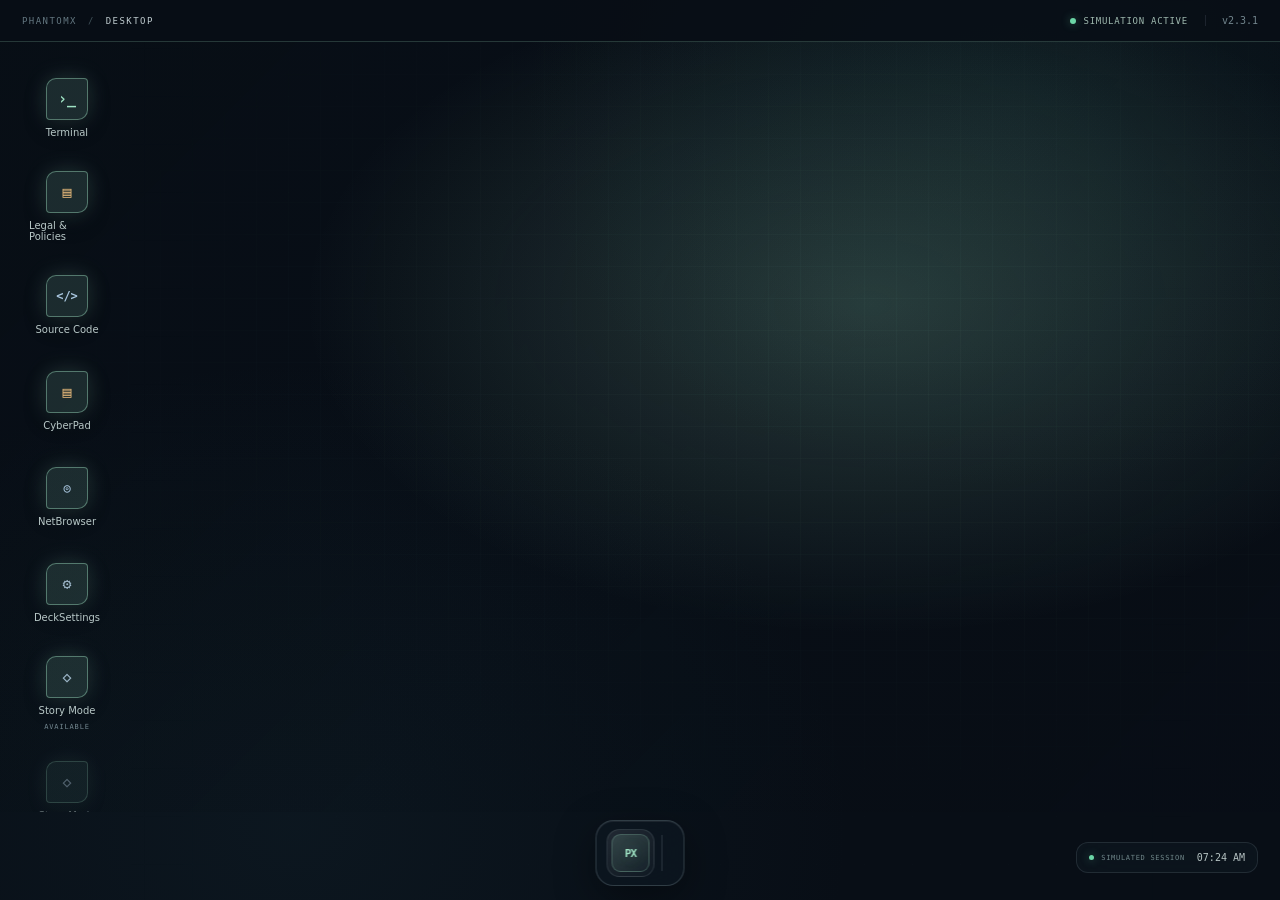
==== commit 88992333: "Reconcile Tier 3 campaign with merged Mac dock: index.html" ====
--- a/index.html
+++ b/index.html
@@ -76,6 +76,9 @@
           <button class="desktop-shortcut" type="button" data-window-launch="cyberpad-window"><span class="desktop-shortcut-icon docs-shortcut-icon">▤</span><span>CyberPad</span></button>
           <button class="desktop-shortcut" type="button" data-window-launch="netbrowser-window"><span class="desktop-shortcut-icon code-shortcut-icon">◎</span><span>NetBrowser</span></button>
           <button class="desktop-shortcut" type="button" data-window-launch="deck-settings-window"><span class="desktop-shortcut-icon mission-shortcut-icon">⚙</span><span>DeckSettings</span></button>
+          <button class="desktop-shortcut" type="button" data-window-launch="mission-control-window" aria-label="Open MissionControl">
+            <span class="desktop-shortcut-icon mission-shortcut-icon">◇</span><span>Story Mode</span><small>AVAILABLE</small>
+          </button>
           <button class="desktop-shortcut" type="button" disabled aria-label="Story Mode planned">
             <span class="desktop-shortcut-icon mission-shortcut-icon">◇</span><span>Story Mode</span><small>PLANNED</small>
           </button>
@@ -284,6 +287,56 @@
       <footer class="simulation-footer"><span>PUBLIC SOURCES ONLY · NO PRIVATE CAMERA DISCOVERY OR STREAM BYPASS</span><button id="opencam-open-catalog" type="button">Open OpenEye directory ↗</button></footer>
     </section>
 
+    <section id="mission-control-window" class="window story-window" aria-label="MissionControl" aria-hidden="true" style="display:none; top:58px; left:105px; width:min(1000px,calc(100vw - 180px)); height:min(680px,calc(100vh - 120px))">
+      <header class="window-header" data-window-drag-handle><div class="window-title"><span class="terminal-title-mark">PX</span><span>MISSIONCONTROL</span><span class="window-title-divider">/</span><span class="window-title-muted">PROJECT ASTER</span></div><div class="window-controls"><button class="window-dot yellow" type="button" aria-label="Minimize MissionControl" data-window-action="minimize"></button><button class="window-dot green" type="button" aria-label="Maximize MissionControl" data-window-action="maximize"></button><button class="window-dot red" type="button" aria-label="Close MissionControl" data-window-action="close"></button></div></header>
+      <div class="story-toolbar"><span>CONTRACT 01 / THE QUIET RELAY</span><span>SINGLE-PLAYER · LOCAL SAVE</span></div>
+      <div class="story-layout">
+        <div class="story-main">
+          <div class="story-kicker">FIELD ANALYSIS / PROJECT ASTER</div>
+          <h2>The Quiet Relay</h2>
+          <p class="story-briefing">A routine archive maintenance window was followed by an expired analyst session. Review the synthetic relay topology, compare the packet record and inspect the local trace. Decide whether the event is consistent with scheduled maintenance or should be escalated for review.</p>
+          <div class="story-boundary">FICTIONAL CASE DATA ONLY · NO REAL NETWORK ACCESS</div>
+          <div class="story-progress-head"><strong>CASE EVIDENCE</strong><span id="mission-progress-label">0 / 3 EVIDENCE ITEMS</span></div>
+          <progress id="mission-progress" max="3" value="0" aria-label="Mission evidence progress"></progress>
+          <div id="mission-objectives" class="story-objectives"></div>
+          <div id="mission-result" class="story-result" hidden></div>
+          <div id="mission-control-status" class="core-app-status" role="status">CONTRACT AVAILABLE · AWAITING ACCEPTANCE</div>
+        </div>
+        <aside class="story-brief-panel">
+          <span class="story-panel-label">CONTRACT DOSSIER</span>
+          <div><small>DIFFICULTY</small><strong>FIELD ANALYSIS</strong></div>
+          <div><small>ENVIRONMENT</small><strong>ASTER LAB / SIMULATED</strong></div>
+          <div><small>HANDLER</small><strong>ECHO / SHADOWCOMMS</strong></div>
+          <div><small>REQUIRED EVIDENCE</small><strong>03 RECORDS</strong></div>
+          <button id="mission-start" type="button" class="story-primary-action">ACCEPT CONTRACT</button>
+          <button id="mission-reset" type="button" class="story-reset-action" hidden>RESET CAMPAIGN</button>
+          <p>Progress is stored in this browser only. Clearing browser storage clears the local campaign save.</p>
+        </aside>
+      </div>
+      <footer class="simulation-footer">STORY MODE · FICTIONAL INVESTIGATION · SINGLE-PLAYER PREVIEW</footer>
+    </section>
+
+    <section id="shadow-comms-window" class="window story-window" aria-label="ShadowComms" aria-hidden="true" style="display:none; top:85px; left:185px; width:min(760px,calc(100vw - 220px)); height:min(580px,calc(100vh - 150px))">
+      <header class="window-header" data-window-drag-handle><div class="window-title"><span class="terminal-title-mark">PX</span><span>SHADOWCOMMS</span><span class="window-title-divider">/</span><span class="window-title-muted">HANDLER CHANNEL</span></div><div class="window-controls"><button class="window-dot yellow" type="button" aria-label="Minimize ShadowComms" data-window-action="minimize"></button><button class="window-dot green" type="button" aria-label="Maximize ShadowComms" data-window-action="maximize"></button><button class="window-dot red" type="button" aria-label="Close ShadowComms" data-window-action="close"></button></div></header>
+      <div class="story-toolbar"><span>CHANNEL ECHO-01</span><span>LOCAL NARRATIVE · NO REMOTE CHAT</span></div>
+      <div class="comms-body"><div id="shadow-comms-feed" class="comms-feed" aria-live="polite"></div><div id="shadow-comms-choices" class="comms-choices"></div><div id="shadow-comms-status" class="core-app-status" role="status">STANDBY</div></div>
+      <footer class="simulation-footer">FICTIONAL HANDLER DIALOGUE · NO MULTIPLAYER CONNECTION</footer>
+    </section>
+
+    <section id="sysguard-window" class="window story-window" aria-label="SysGuard" aria-hidden="true" style="display:none; top:115px; left:245px; width:min(720px,calc(100vw - 240px)); height:min(500px,calc(100vh - 170px))">
+      <header class="window-header" data-window-drag-handle><div class="window-title"><span class="terminal-title-mark">PX</span><span>SYSGUARD</span><span class="window-title-divider">/</span><span class="window-title-muted">SIMULATION HEALTH</span></div><div class="window-controls"><button class="window-dot yellow" type="button" aria-label="Minimize SysGuard" data-window-action="minimize"></button><button class="window-dot green" type="button" aria-label="Maximize SysGuard" data-window-action="maximize"></button><button class="window-dot red" type="button" aria-label="Close SysGuard" data-window-action="close"></button></div></header>
+      <div class="sysguard-body">
+        <div class="sysguard-banner"><span class="sysguard-live-dot"></span><div><strong id="sysguard-status">SIMULATED SESSION · STANDBY</strong><small id="sysguard-stage">IDLE / NO CONTRACT</small></div></div>
+        <section class="sysguard-metrics">
+          <div class="sysguard-metric"><div><span>SIMULATED CPU LOAD</span><strong id="sysguard-cpu-value">8%</strong></div><div class="sysguard-track"><i id="sysguard-cpu-bar" style="width:8%"></i></div></div>
+          <div class="sysguard-metric"><div><span>SIMULATED MEMORY</span><strong id="sysguard-memory-value">28%</strong></div><div class="sysguard-track"><i id="sysguard-memory-bar" style="width:28%"></i></div></div>
+          <div class="sysguard-metric"><div><span>SIMULATED TRACE LEVEL</span><strong id="sysguard-trace-value">0%</strong></div><div class="sysguard-track"><i id="sysguard-trace-bar" style="width:0%"></i></div></div>
+        </section>
+        <p class="sysguard-disclaimer">These deterministic indicators are generated from fictional mission progress. They do not measure your device, network, browser processes or real-world activity.</p>
+      </div>
+      <footer class="simulation-footer">SYNTHETIC TELEMETRY · NO HOST OR NETWORK MONITORING</footer>
+    </section>
+
     <section id="terminal-window" class="window" aria-label="Cyberdeck Terminal" aria-hidden="true" style="display:none; top:112px">
       <header class="window-header" data-window-drag-handle>
         <div class="window-title"><span class="terminal-title-mark" aria-hidden="true">PX</span><span>TERMINAL</span><span class="window-title-divider">/</span><span class="window-title-muted">SESSION 01</span></div>
@@ -338,8 +391,10 @@
   <script src="./vfs.js"></script>
   <script src="./apps/core-apps.js"></script>
   <script src="./apps/deck-settings.js"></script>
+  <script src="./apps/story-engine.js"></script>
   <script src="./apps/simulation-data.js"></script>
   <script src="./apps/simulation-tools.js"></script>
+  <script src="./apps/story-apps.js"></script>
   <script src="./public-pages.js"></script>
   <script src="./script.js"></script>
   <script>
--- a/style.css
+++ b/style.css
@@ -899,71 +899,170 @@
 }
 
 
-/* Tier 3: story and progression applications */
-.story-window { min-width:0; min-height:0; overflow:hidden; }
-.story-toolbar { display:flex; justify-content:space-between; gap:12px; padding:10px 15px; border-bottom:1px solid var(--line); background:rgba(9,16,23,.72); color:#81979a; font:8px var(--mono); letter-spacing:.1em; }
-.story-layout { display:grid; grid-template-columns:minmax(0,1.5fr) minmax(220px,.7fr); flex:1 1 auto; min-height:0; overflow:auto; }
-.story-main { min-width:0; padding:22px; overflow:auto; }
-.story-kicker, .story-panel-label { color:var(--mint); font:8px var(--mono); letter-spacing:.15em; }
-.story-main h2 { margin:10px 0 8px; color:#e8f1ec; font-size:26px; font-weight:550; }
-.story-briefing { max-width:680px; margin:0; color:#a7b8b5; font-size:11px; line-height:1.75; }
-.story-boundary { margin:14px 0 20px; padding:9px 10px; border:1px solid rgba(228,183,122,.2); border-radius:4px; color:#d7b77e; background:rgba(228,183,122,.045); font:8px var(--mono); letter-spacing:.08em; }
-.story-progress-head { display:flex; justify-content:space-between; gap:10px; margin-bottom:8px; color:#b7c7c2; font:9px var(--mono); }
-.story-progress-head span { color:#82999a; }
-#mission-progress { display:block; width:100%; height:5px; margin:0 0 14px; border:0; border-radius:5px; overflow:hidden; accent-color:var(--mint-strong); }
-#mission-progress::-webkit-progress-bar { background:#1b2a31; }
-#mission-progress::-webkit-progress-value { background:var(--mint-strong); }
-#mission-progress::-moz-progress-bar { background:var(--mint-strong); }
-.story-objectives { display:flex; flex-direction:column; gap:8px; }
-.story-objective { display:flex; align-items:center; gap:11px; padding:11px; border:1px solid var(--line); border-radius:5px; background:rgba(15,26,35,.72); }
-.story-objective.is-complete { border-color:rgba(107,213,166,.28); background:rgba(107,213,166,.055); }
-.story-objective-marker { display:grid; width:29px; height:29px; flex:0 0 29px; place-items:center; border:1px solid rgba(159,227,196,.22); border-radius:4px; color:var(--mint); font:10px var(--mono); }
-.story-objective.is-complete .story-objective-marker { border-color:rgba(107,213,166,.4); color:#9fe3c4; }
-.story-objective-copy { display:flex; flex:1 1 auto; min-width:0; flex-direction:column; gap:4px; }
-.story-objective-copy strong { color:#dce9e4; font-size:10px; font-weight:550; }
-.story-objective-copy p { margin:0; color:#8fa3a4; font-size:9px; line-height:1.5; }
-.story-objective-copy small { color:#6d8987; font:8px var(--mono); letter-spacing:.1em; }
-.story-open-tool, .story-primary-action, .story-reset-action, .comms-choices button { min-height:31px; padding:0 10px; border:1px solid rgba(159,227,196,.24); border-radius:4px; background:rgba(159,227,196,.07); color:var(--mint); font:8px var(--mono); cursor:pointer; }
-.story-open-tool:hover, .story-primary-action:hover, .comms-choices button:hover { background:rgba(159,227,196,.15); }
-.story-open-tool { flex:0 0 auto; }
-.story-brief-panel { display:flex; flex-direction:column; gap:15px; padding:20px 16px; border-left:1px solid var(--line); background:rgba(10,18,26,.72); }
-.story-brief-panel > div { display:flex; flex-direction:column; gap:5px; }
-.story-brief-panel small { color:#6f858a; font:8px var(--mono); letter-spacing:.1em; }
-.story-brief-panel strong { color:#c9d8d2; font:9px var(--mono); }
-.story-primary-action { min-height:38px; margin-top:auto; background:rgba(107,213,166,.12); }
-.story-primary-action:disabled { opacity:.55; cursor:default; }
-.story-reset-action { border-color:rgba(220,124,112,.3); background:rgba(220,124,112,.06); color:#e29b91; }
-.story-brief-panel p { margin:0; color:#71868a; font-size:9px; line-height:1.6; }
-.story-result { margin-top:12px; padding:13px; border:1px solid rgba(107,213,166,.25); border-radius:5px; background:rgba(107,213,166,.055); color:#bcd2c7; font-size:10px; line-height:1.7; }
-.story-result[hidden], .story-reset-action[hidden] { display:none; }
-.comms-body { display:flex; flex:1 1 auto; min-height:0; flex-direction:column; gap:12px; padding:15px; overflow:auto; }
-.comms-feed { display:flex; flex:1 1 auto; flex-direction:column; gap:9px; }
-.comms-message { max-width:92%; padding:11px 12px; border:1px solid var(--line); border-radius:5px; background:rgba(15,26,35,.72); }
-.comms-message.operator { align-self:flex-end; border-color:rgba(159,227,196,.2); background:rgba(159,227,196,.06); }
-.comms-message.outcome { max-width:100%; border-color:rgba(228,183,122,.28); }
-.comms-message small { color:var(--mint); font:8px var(--mono); letter-spacing:.12em; }
-.comms-message p { margin:6px 0 0; color:#b1c1bd; font-size:10px; line-height:1.65; }
-.comms-choices { display:flex; flex-wrap:wrap; gap:8px; }
-.comms-choices button { min-height:36px; }
-.sysguard-body { display:flex; flex:1 1 auto; flex-direction:column; gap:20px; padding:22px; overflow:auto; }
-.sysguard-banner { display:flex; align-items:center; gap:12px; padding:14px; border:1px solid var(--line); border-radius:5px; background:rgba(15,26,35,.72); }
-.sysguard-live-dot { width:8px; height:8px; flex:0 0 8px; border-radius:50%; background:var(--mint-strong); box-shadow:0 0 12px rgba(107,213,166,.5); }
-.sysguard-banner div { display:flex; flex-direction:column; gap:5px; }
-.sysguard-banner strong { color:var(--mint); font:9px var(--mono); letter-spacing:.1em; }
-.sysguard-banner small { color:#82999a; font:8px var(--mono); }
-.sysguard-metrics { display:flex; flex-direction:column; gap:19px; }
-.sysguard-metric { display:flex; flex-direction:column; gap:8px; }
-.sysguard-metric > div:first-child { display:flex; justify-content:space-between; gap:10px; color:#91a6a4; font:8px var(--mono); letter-spacing:.1em; }
-.sysguard-metric strong { color:#d9e6e0; font-weight:500; }
-.sysguard-track { height:7px; overflow:hidden; border-radius:6px; background:#1b2a31; }
-.sysguard-track i { display:block; height:100%; border-radius:6px; background:linear-gradient(90deg,var(--mint-strong),#d2b276); transition:width 220ms ease; }
-.sysguard-disclaimer { margin:auto 0 0; padding:12px; border:1px solid rgba(228,183,122,.18); border-radius:4px; color:#9b9e91; font-size:9px; line-height:1.65; }
-@media (max-width:760px) {
-  .story-window { width:calc(100vw - 18px) !important; left:9px !important; }
-  .story-layout { grid-template-columns:minmax(0,1fr); }
-  .story-brief-panel { border-left:0; border-top:1px solid var(--line); }
-  .story-primary-action { margin-top:0; }
-  .story-toolbar { flex-direction:column; }
-  .story-objective { align-items:flex-start; flex-wrap:wrap; }
-  .story-open-tool { margin-left:40px; }
-}
+/* Mac-inspired floating dock: only running or minimized apps are rendered here. */
+:root { --taskbar-height: 88px; }
+#taskbar {
+  position:fixed;
+  inset:auto 0 0;
+  z-index:1000;
+  display:block;
+  width:100%;
+  height:auto;
+  padding:0;
+  border:0;
+  background:transparent;
+  pointer-events:none;
+  backdrop-filter:none;
+}
+.taskbar-dock {
+  position:fixed;
+  left:50%;
+  bottom:14px;
+  display:flex;
+  align-items:flex-end;
+  gap:7px;
+  width:max-content;
+  max-width:calc(100vw - 28px);
+  min-height:66px;
+  padding:8px 10px;
+  transform:translateX(-50%);
+  border:1px solid rgba(196,220,224,.2);
+  border-radius:18px;
+  background:rgba(14,23,32,.76);
+  box-shadow:0 12px 42px rgba(0,0,0,.38), inset 0 1px 0 rgba(255,255,255,.07);
+  backdrop-filter:blur(22px) saturate(145%);
+  -webkit-backdrop-filter:blur(22px) saturate(145%);
+  pointer-events:auto;
+}
+.start-btn, .taskbar-item {
+  position:relative;
+  display:grid;
+  flex:0 0 48px;
+  width:48px;
+  height:48px;
+  min-height:48px;
+  place-items:center;
+  gap:0;
+  padding:4px;
+  overflow:visible;
+  border:1px solid rgba(198,220,220,.12);
+  border-radius:13px;
+  background:linear-gradient(145deg,rgba(255,255,255,.09),rgba(255,255,255,.025));
+  color:#dce9e5;
+  cursor:pointer;
+  transition:transform 160ms cubic-bezier(.2,.8,.2,1), background 160ms ease, border-color 160ms ease, opacity 160ms ease;
+}
+.start-btn:hover, .taskbar-item:hover {
+  transform:translateY(-7px) scale(1.08);
+  border-color:rgba(var(--phantom-accent-rgb,159,227,196),.42);
+  background:linear-gradient(145deg,rgba(255,255,255,.15),rgba(255,255,255,.055));
+  color:#fff;
+}
+.start-btn-mark, .taskbar-terminal-mark {
+  display:grid;
+  width:100%;
+  height:100%;
+  place-items:center;
+  border-radius:9px;
+  color:var(--mint);
+  font:700 16px var(--mono);
+  text-shadow:0 0 16px rgba(159,227,196,.25);
+}
+.start-btn-mark {
+  border:1px solid rgba(159,227,196,.25);
+  background:linear-gradient(145deg,rgba(159,227,196,.16),rgba(159,227,196,.035));
+  font-size:11px;
+}
+.start-btn-label, .taskbar-item-label { display:none; }
+.taskbar-separator { width:1px; height:36px; align-self:center; background:rgba(190,211,215,.18); }
+.taskbar-apps {
+  display:flex;
+  flex:0 1 auto;
+  align-items:flex-end;
+  gap:6px;
+  min-width:0;
+  max-width:min(66vw,760px);
+  overflow-x:auto;
+  overflow-y:visible;
+  padding:0 2px 4px;
+  scrollbar-width:none;
+}
+.taskbar-apps::-webkit-scrollbar { display:none; }
+.taskbar-item { flex:0 0 48px; }
+.taskbar-item.is-active { border-color:rgba(var(--phantom-accent-rgb,159,227,196),.36); background:linear-gradient(145deg,rgba(159,227,196,.19),rgba(159,227,196,.055)); }
+.taskbar-item.is-minimized { opacity:.58; }
+.taskbar-item.is-minimized:hover { opacity:1; }
+.taskbar-item.is-active::after, .taskbar-item.is-minimized::after {
+  position:absolute;
+  left:50%;
+  bottom:-7px;
+  width:4px;
+  height:4px;
+  content:"";
+  transform:translateX(-50%);
+  border-radius:50%;
+  background:var(--mint);
+  box-shadow:0 0 8px rgba(159,227,196,.55);
+}
+.taskbar-item.is-minimized::after { opacity:.42; }
+.taskbar-right {
+  position:fixed;
+  right:22px;
+  bottom:27px;
+  display:flex;
+  align-items:center;
+  gap:12px;
+  margin:0;
+  padding:9px 12px;
+  border:1px solid rgba(196,220,224,.12);
+  border-radius:12px;
+  background:rgba(14,23,32,.7);
+  color:#b5c2c2;
+  backdrop-filter:blur(18px);
+  -webkit-backdrop-filter:blur(18px);
+  pointer-events:auto;
+}
+.taskbar-session { font-size:7px; }
+.taskbar-clock { font-size:10px; }
+:root[data-phantom-dock-magnification="off"] .start-btn:hover,
+:root[data-phantom-dock-magnification="off"] .taskbar-item:hover { transform:none; }
+:root[data-phantom-density="compact"] .core-app-body { gap:8px; padding:12px; }
+:root[data-phantom-density="compact"] .settings-group { padding:10px 0; }
+:root[data-phantom-density="compact"] .window-header { min-height:38px; }
+:root[data-phantom-motion="reduced"] *, :root[data-phantom-motion="reduced"] *::before, :root[data-phantom-motion="reduced"] *::after {
+  scroll-behavior:auto !important;
+  animation-duration:.01ms !important;
+  animation-iteration-count:1 !important;
+  transition-duration:.01ms !important;
+}
+body[data-phantom-widget="hidden"] .desktop-widget { display:none; }
+.settings-intro { padding-bottom:5px; }
+.settings-section-label {
+  margin-top:5px;
+  padding:8px 0 5px;
+  border-bottom:1px solid var(--line);
+  color:var(--mint);
+  font:8px var(--mono);
+  letter-spacing:.16em;
+}
+.settings-group { min-height:58px; padding:12px 0; }
+.settings-group select { min-width:170px; }
+.settings-toggle { min-width:68px; justify-content:flex-end; cursor:pointer; }
+.settings-toggle input { width:15px; height:15px; }
+.settings-data { align-items:center; }
+@media (max-width:880px) {
+  :root { --taskbar-height:78px; }
+  .taskbar-dock { bottom:10px; min-height:58px; padding:6px 8px; gap:5px; }
+  .start-btn, .taskbar-item { flex-basis:44px; width:44px; height:44px; min-height:44px; }
+  .taskbar-right { right:12px; bottom:82px; padding:7px 9px; }
+  .taskbar-session { display:none; }
+  .taskbar-apps { max-width:calc(100vw - 150px); }
+}
+@media (max-width:520px) {
+  .taskbar-right { display:none; }
+  .taskbar-dock { max-width:calc(100vw - 16px); bottom:8px; }
+  .taskbar-apps { max-width:calc(100vw - 126px); }
+  .settings-group { flex-direction:row; align-items:center; }
+  .settings-group p { max-width:240px; }
+  .settings-group select { min-width:135px; }
+}
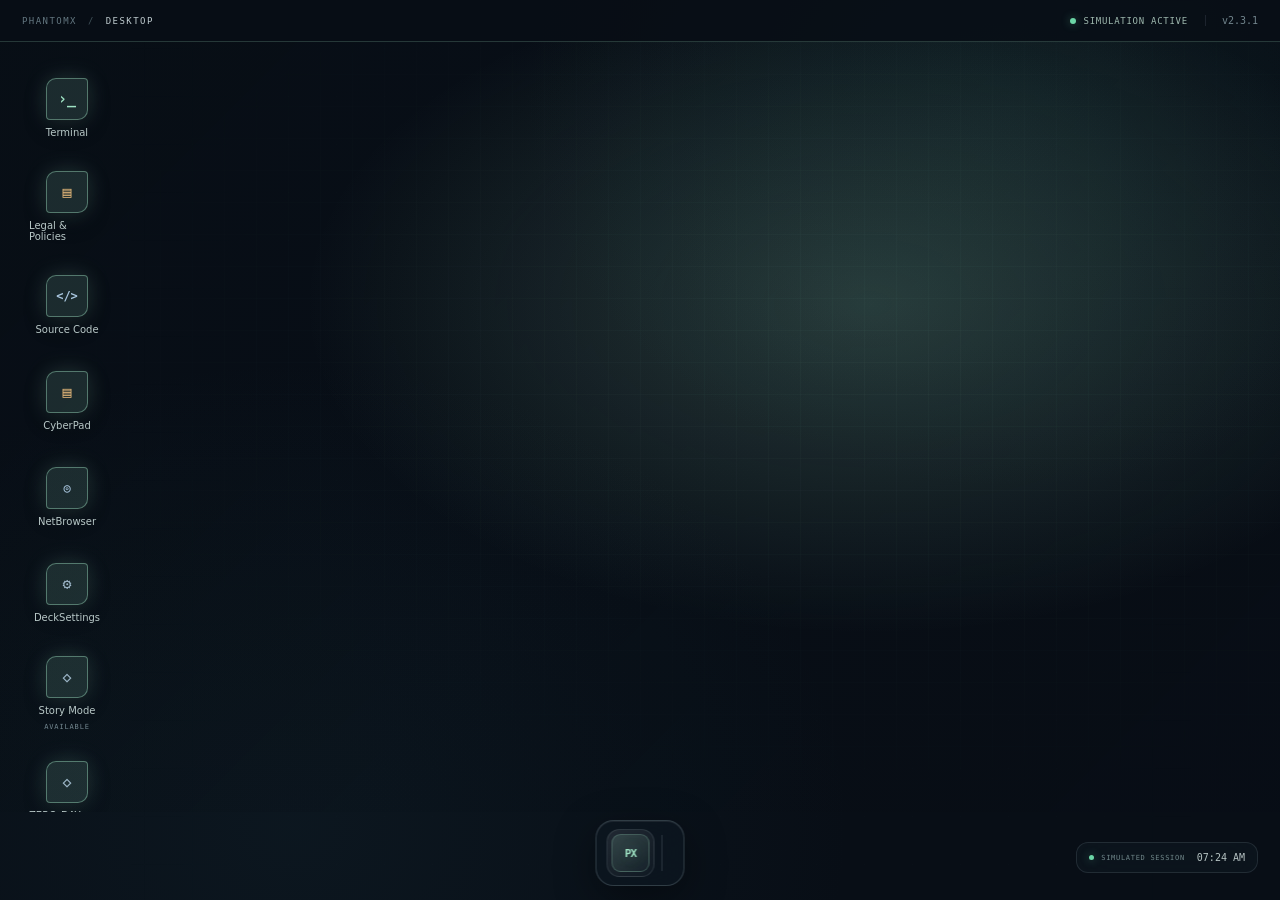
==== commit c634ca93: "Add ZERO-DAY SANDBOX test campaign shortcut" ====
--- a/index.html
+++ b/index.html
@@ -79,16 +79,16 @@
           <button class="desktop-shortcut" type="button" data-window-launch="mission-control-window" aria-label="Open MissionControl">
             <span class="desktop-shortcut-icon mission-shortcut-icon">◇</span><span>Story Mode</span><small>AVAILABLE</small>
           </button>
-          <button class="desktop-shortcut" type="button" disabled aria-label="Story Mode planned">
-            <span class="desktop-shortcut-icon mission-shortcut-icon">◇</span><span>Story Mode</span><small>PLANNED</small>
-          </button>
+          <a class="desktop-shortcut" href="./story-test/">
+            <span class="desktop-shortcut-icon mission-shortcut-icon">◇</span><span>ZERO-DAY SANDBOX</span><small>TEST CAMPAIGN</small>
+          </a>
         </div>
       </div>
       <div class="workspace-content" id="overview">
         <section class="welcome" aria-labelledby="welcome-title">
           <div class="eyebrow"><span class="eyebrow-line"></span>BROWSER-BASED CYBERDECK</div>
           <h1 id="welcome-title">Enter a world<br>built for <em>simulation.</em></h1>
-          <p class="welcome-copy">A browser-based cyberdeck for simulated command-line experiences and fictional systems, with story-driven missions planned for a future phase.</p>
+          <p class="welcome-copy">A browser-based cyberdeck for simulated command-line experiences, fictional systems and story-driven campaigns.</p>
           <div class="welcome-actions">
             <button class="primary-action" type="button" data-window-launch="terminal-window">
               <span>Open terminal</span>
--- a/style.css
+++ b/style.css
@@ -1066,3 +1066,73 @@
   .settings-group p { max-width:240px; }
   .settings-group select { min-width:135px; }
 }
+
+
+/* Tier 3: story and progression applications */
+.story-window { min-width:0; min-height:0; overflow:hidden; }
+.story-toolbar { display:flex; justify-content:space-between; gap:12px; padding:10px 15px; border-bottom:1px solid var(--line); background:rgba(9,16,23,.72); color:#81979a; font:8px var(--mono); letter-spacing:.1em; }
+.story-layout { display:grid; grid-template-columns:minmax(0,1.5fr) minmax(220px,.7fr); flex:1 1 auto; min-height:0; overflow:auto; }
+.story-main { min-width:0; padding:22px; overflow:auto; }
+.story-kicker, .story-panel-label { color:var(--mint); font:8px var(--mono); letter-spacing:.15em; }
+.story-main h2 { margin:10px 0 8px; color:#e8f1ec; font-size:26px; font-weight:550; }
+.story-briefing { max-width:680px; margin:0; color:#a7b8b5; font-size:11px; line-height:1.75; }
+.story-boundary { margin:14px 0 20px; padding:9px 10px; border:1px solid rgba(228,183,122,.2); border-radius:4px; color:#d7b77e; background:rgba(228,183,122,.045); font:8px var(--mono); letter-spacing:.08em; }
+.story-progress-head { display:flex; justify-content:space-between; gap:10px; margin-bottom:8px; color:#b7c7c2; font:9px var(--mono); }
+.story-progress-head span { color:#82999a; }
+#mission-progress { display:block; width:100%; height:5px; margin:0 0 14px; border:0; border-radius:5px; overflow:hidden; accent-color:var(--mint-strong); }
+#mission-progress::-webkit-progress-bar { background:#1b2a31; }
+#mission-progress::-webkit-progress-value { background:var(--mint-strong); }
+#mission-progress::-moz-progress-bar { background:var(--mint-strong); }
+.story-objectives { display:flex; flex-direction:column; gap:8px; }
+.story-objective { display:flex; align-items:center; gap:11px; padding:11px; border:1px solid var(--line); border-radius:5px; background:rgba(15,26,35,.72); }
+.story-objective.is-complete { border-color:rgba(107,213,166,.28); background:rgba(107,213,166,.055); }
+.story-objective-marker { display:grid; width:29px; height:29px; flex:0 0 29px; place-items:center; border:1px solid rgba(159,227,196,.22); border-radius:4px; color:var(--mint); font:10px var(--mono); }
+.story-objective.is-complete .story-objective-marker { border-color:rgba(107,213,166,.4); color:#9fe3c4; }
+.story-objective-copy { display:flex; flex:1 1 auto; min-width:0; flex-direction:column; gap:4px; }
+.story-objective-copy strong { color:#dce9e4; font-size:10px; font-weight:550; }
+.story-objective-copy p { margin:0; color:#8fa3a4; font-size:9px; line-height:1.5; }
+.story-objective-copy small { color:#6d8987; font:8px var(--mono); letter-spacing:.1em; }
+.story-open-tool, .story-primary-action, .story-reset-action, .comms-choices button { min-height:31px; padding:0 10px; border:1px solid rgba(159,227,196,.24); border-radius:4px; background:rgba(159,227,196,.07); color:var(--mint); font:8px var(--mono); cursor:pointer; }
+.story-open-tool:hover, .story-primary-action:hover, .comms-choices button:hover { background:rgba(159,227,196,.15); }
+.story-open-tool { flex:0 0 auto; }
+.story-brief-panel { display:flex; flex-direction:column; gap:15px; padding:20px 16px; border-left:1px solid var(--line); background:rgba(10,18,26,.72); }
+.story-brief-panel > div { display:flex; flex-direction:column; gap:5px; }
+.story-brief-panel small { color:#6f858a; font:8px var(--mono); letter-spacing:.1em; }
+.story-brief-panel strong { color:#c9d8d2; font:9px var(--mono); }
+.story-primary-action { min-height:38px; margin-top:auto; background:rgba(107,213,166,.12); }
+.story-primary-action:disabled { opacity:.55; cursor:default; }
+.story-reset-action { border-color:rgba(220,124,112,.3); background:rgba(220,124,112,.06); color:#e29b91; }
+.story-brief-panel p { margin:0; color:#71868a; font-size:9px; line-height:1.6; }
+.story-result { margin-top:12px; padding:13px; border:1px solid rgba(107,213,166,.25); border-radius:5px; background:rgba(107,213,166,.055); color:#bcd2c7; font-size:10px; line-height:1.7; }
+.story-result[hidden], .story-reset-action[hidden] { display:none; }
+.comms-body { display:flex; flex:1 1 auto; min-height:0; flex-direction:column; gap:12px; padding:15px; overflow:auto; }
+.comms-feed { display:flex; flex:1 1 auto; flex-direction:column; gap:9px; }
+.comms-message { max-width:92%; padding:11px 12px; border:1px solid var(--line); border-radius:5px; background:rgba(15,26,35,.72); }
+.comms-message.operator { align-self:flex-end; border-color:rgba(159,227,196,.2); background:rgba(159,227,196,.06); }
+.comms-message.outcome { max-width:100%; border-color:rgba(228,183,122,.28); }
+.comms-message small { color:var(--mint); font:8px var(--mono); letter-spacing:.12em; }
+.comms-message p { margin:6px 0 0; color:#b1c1bd; font-size:10px; line-height:1.65; }
+.comms-choices { display:flex; flex-wrap:wrap; gap:8px; }
+.comms-choices button { min-height:36px; }
+.sysguard-body { display:flex; flex:1 1 auto; flex-direction:column; gap:20px; padding:22px; overflow:auto; }
+.sysguard-banner { display:flex; align-items:center; gap:12px; padding:14px; border:1px solid var(--line); border-radius:5px; background:rgba(15,26,35,.72); }
+.sysguard-live-dot { width:8px; height:8px; flex:0 0 8px; border-radius:50%; background:var(--mint-strong); box-shadow:0 0 12px rgba(107,213,166,.5); }
+.sysguard-banner div { display:flex; flex-direction:column; gap:5px; }
+.sysguard-banner strong { color:var(--mint); font:9px var(--mono); letter-spacing:.1em; }
+.sysguard-banner small { color:#82999a; font:8px var(--mono); }
+.sysguard-metrics { display:flex; flex-direction:column; gap:19px; }
+.sysguard-metric { display:flex; flex-direction:column; gap:8px; }
+.sysguard-metric > div:first-child { display:flex; justify-content:space-between; gap:10px; color:#91a6a4; font:8px var(--mono); letter-spacing:.1em; }
+.sysguard-metric strong { color:#d9e6e0; font-weight:500; }
+.sysguard-track { height:7px; overflow:hidden; border-radius:6px; background:#1b2a31; }
+.sysguard-track i { display:block; height:100%; border-radius:6px; background:linear-gradient(90deg,var(--mint-strong),#d2b276); transition:width 220ms ease; }
+.sysguard-disclaimer { margin:auto 0 0; padding:12px; border:1px solid rgba(228,183,122,.18); border-radius:4px; color:#9b9e91; font-size:9px; line-height:1.65; }
+@media (max-width:760px) {
+  .story-window { width:calc(100vw - 18px) !important; left:9px !important; }
+  .story-layout { grid-template-columns:minmax(0,1fr); }
+  .story-brief-panel { border-left:0; border-top:1px solid var(--line); }
+  .story-primary-action { margin-top:0; }
+  .story-toolbar { flex-direction:column; }
+  .story-objective { align-items:flex-start; flex-wrap:wrap; }
+  .story-open-tool { margin-left:40px; }
+}
